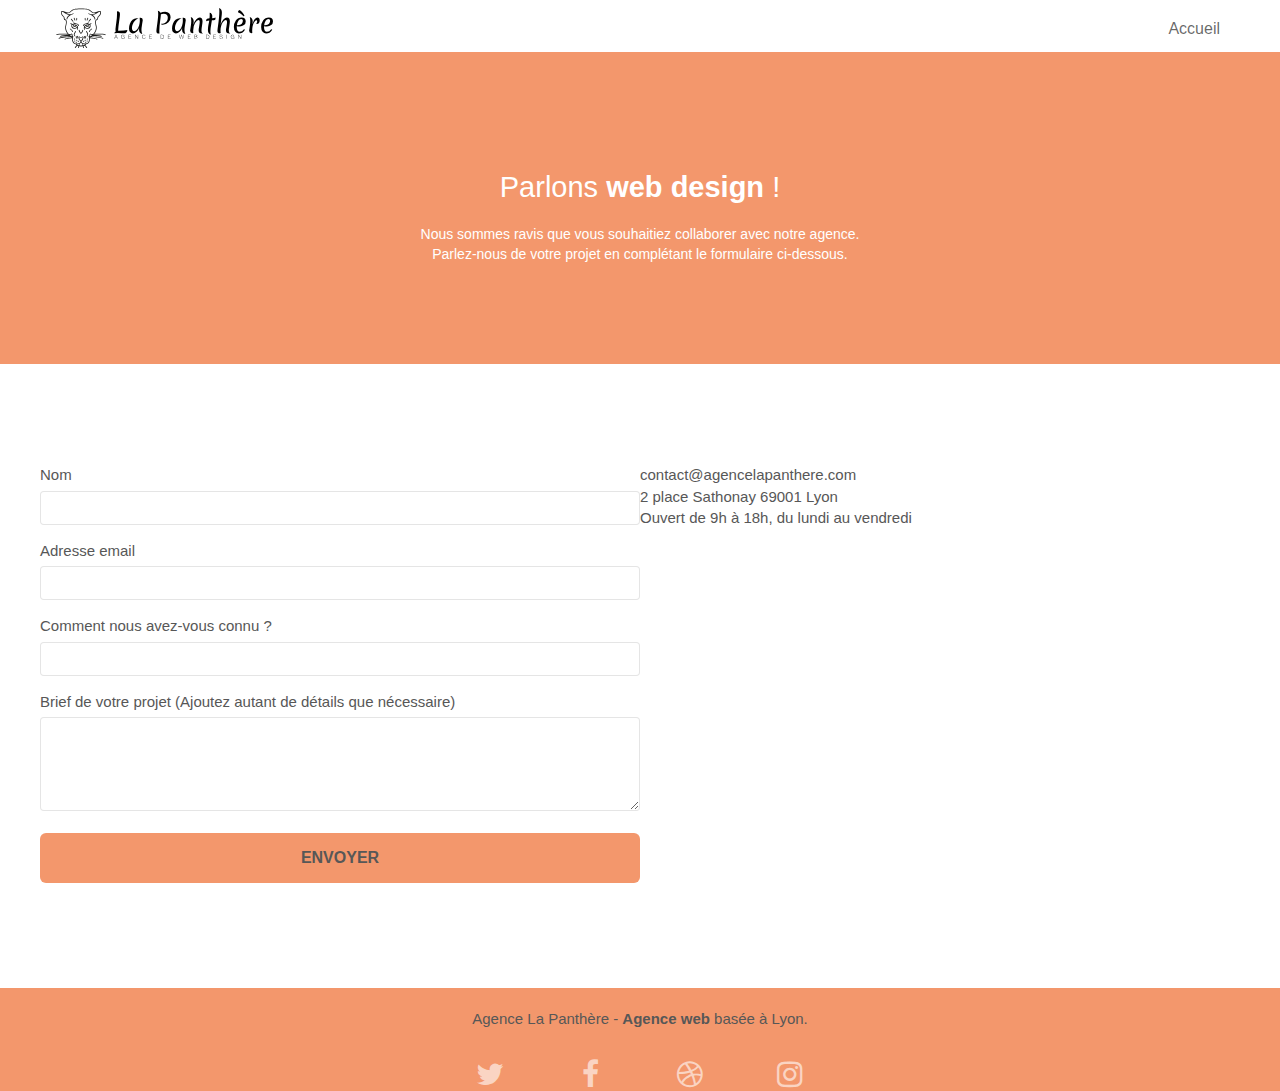
==== contact.html @ afd0eb0e "modif site" ====
<!doctype html>
<html lang="fr-fr">
<head>
    <meta charset="utf-8">
	<meta name="description" content="L' agence La Panthère est une agence de web design qui aide les entreprises à devenir attractives et visibles sur internet">
    <meta name="viewport" content="width=device-width, initial-scale=1.0, viewport-fit=cover">
    <link rel="shortcut icon" type="image/png" href="favicon.jpg">
    
	<link rel="stylesheet" type="text/css" href="./css/bootstrap.css">
	<link rel="stylesheet" type="text/css" href="./style.css">
	<link rel="stylesheet" type="text/css" href="./css/font-awesome.css">
	<link rel="stylesheet" type="text/css" href="./css/et-line.css">
    <title>contact.Agence de web design à Lyon. Page contact. Formulaires de contact.</title>

    
<!-- Analytics -->
 		 <script async src="https://www.googletagmanager.com/gtag/js?id=G-K8XPZYHT5N"></script>
							<script>
 							 window.dataLayer = window.dataLayer || [];
							function gtag(){dataLayer.push(arguments);}
  							gtag('js', new Date());

							  gtag('config', 'G-K8XPZYHT5N');
							</script>
<!-- Analytics END -->
    
</head>


<body>
<!-- Principal conteneur -->
<div class="page-container">
    
<!-- bloc-0 -->
<header>
<div class="bloc bgc-white l-bloc " id="bloc-0">
	<div class="container bloc-sm">
		<nav class="navbar row">
			<div class="navbar-header">
				<a class="navbar-brand" href="index.html"><img src="img/agence-la-panthere-monochrome.svg" alt="atlanta web design logo" height="40" /></a>
				<button id="nav-toggle" type="button" class="ui-navbar-toggle navbar-toggle" data-toggle="collapse" data-target=".navbar-1">
					<span class="sr-only">Toggle navigation</span>
					<span class="icon-bar"></span>
					<span class="icon-bar"></span>
					<span class="icon-bar"></span>
				</button>
			</div>
			<div class="collapse navbar-collapse navbar-1 special-dropdown-nav">
				<ul class="site-navigation nav navbar-nav">
					<li>
						<a href="index.html">Accueil</a>
					</li>
			     	
				</ul>
			</div>
		</nav>
	</div>
</div>
</header>
<!-- bloc-0 END -->
<main>
<!-- bloc-6 -->
<div class="bg-dots-bg bg-repeat bgc-atomic-tangerine d-bloc bloc-bg-texture texture-paper" id="bloc-6">
	<div class="container bloc-lg">
		<div class="row">
			<div class="col-sm-12">
				<h1 class="text-center hero-bloc-text tc-white">
					Parlons <strong> web design </strong>!
				</h1>
				<p class="text-center mg-lg tc-white tight-width-whitespace">
					Nous sommes ravis que vous souhaitiez collaborer avec notre agence.<br>
					Parlez-nous de votre projet en complétant le formulaire ci-dessous.
				</p>
			</div>
		</div>
	</div>
</div>
<!-- bloc-6 END -->

<!-- bloc-7 -->
<div class="bloc bgc-white l-bloc" id="bloc-7">
	<div class="container bloc-lg">
		<div class="row">
			<div class="col-sm-6">
				<form id="form_1" >
					<div class="form-group">
						<label>
						  Nom	
						</label>
						<input id="name" class="form-control" required />
					</div>
					<div class="form-group">
						<label>
						Adresse email	
						</label>
						<input id="email" class="form-control" type="email" required />
					</div>
					<div class="form-group">
						<label>
					   Comment nous avez-vous connu ?
						</label>
						<input class="form-control" type="email" required id="input_504" />
					</div>
					<div class="form-group">
						<label>
						Brief de votre projet (Ajoutez autant de détails que nécessaire)<br>	
						</label><textarea id="message" class="form-control" rows="4" cols="50" required></textarea>
					</div> 
					<button class="bloc-button btn btn-lg btn-block cta-hero btn-atomic-tangerine" type="submit">
					    Envoyer	
					</button>
				</form>
			</div>
			<div class="col-sm-6">
				<p>
					contact@agencelapanthere.com<br>2 place Sathonay 69001 Lyon<br>Ouvert de 9h à 18h, du lundi au vendredi<br>
				</p>
			</div>
		</div>
	</div>
</div>
<!-- bloc-7 END -->

<!-- ScrollToTop Button -->
<a class="bloc-button btn btn-d scrollToTop" onclick="scrollToTarget('1')"><span class="fa fa-chevron-up"></span></a>
<!-- ScrollToTop Button END-->
</main>

<!-- Footer - bloc-8 -->
<footer>
<div class="bloc bgc-atomic-tangerine d-bloc" id="bloc-8">
	<div class="container bloc-sm">
		<div class="row">
			<div class="col-sm-12">
				<p class="text-center white">
					Agence La Panthère - <strong>Agence web</strong> basée à Lyon.<br>
				</p>
				<div class="row row-no-gutters social">
					<div class="col-sm-3">
						<div class="text-center">
							<a class="social" href="index.html"><span class="fa fa-twitter icon-md"></span></a>
						</div>
					</div>
					<div class="col-sm-3">
						<div class="text-center">
							<a class="social" href="index.html"><span class="fa fa-facebook icon-md"></span></a>
						</div>
					</div>
					<div class="col-sm-3">
						<div class="text-center">
							<a class="social" href="index.html"><span class="fa fa-dribbble icon-md"></span></a>
						</div>
					</div>
					<div class="col-sm-3">
						<div class="text-center">
							<a class="social" href="index.html"><span class="fa fa-instagram icon-md"></span></a>
						</div>
					</div>
				</div>
			</div>
		</div>
	</div>
</div>
</footer>
<!-- Footer - bloc-8 END -->

</div>
<!-- Principal conteneur END -->
    
	<script src="./js/jquery-2.1.0.js"></script>
	<script src="./js/bootstrap.js"></script>
	<script src="./js/blocs.js"></script>
	<script src="./js/jqBootstrapValidation.js"></script>
	<script src="./js/formHandler.js"></script>

</body>
</html>
---- style.css ----
body {
    margin: 0;
    padding: 0;
    background: #FFF;
    overflow-x: hidden;
    -webkit-font-smoothing: antialiased;
    -moz-osx-font-smoothing: grayscale;
}

a,
button {
    transition: all .3s ease-in-out;
    outline: none!important;
    text-decoration: none;
}

a:hover {
    text-decoration: none;
    cursor: pointer;
 
}

li {
    list-style: none;
}

#page-loading-blocs-notifaction {
    position: fixed;
    top: 0;
    bottom: 0;
    width: 100%;
    z-index: 100000;
    background: #FFFFFF url("img/pageload-spinner.gif") no-repeat center center;
}

.bloc {
    /* width: 80%; */
    clear: both;
    background: 50% 50% no-repeat;
    padding: 0 50px;
    margin: auto;
    background-size: cover;
    position: relative;
}

.bloc .container {
    padding-left: 0;
    padding-right: 0;
    margin: auto;
    font-size: 15px;
}

.bloc-lg {
    padding: 100px 50px;
}
.bloc-md {
    padding: 50px;
}

/* .bloc-sm {
    padding: 20px 50px;
} */

.bg-center,
.bg-l-edge,
.bg-r-edge,
.bg-t-edge,
.bg-b-edge,
.bg-tl-edge,
.bg-bl-edge,
.bg-tr-edge,
.bg-br-edge,
.bg-repeat {
    -webkit-background-size: auto!important;
    -moz-background-size: auto!important;
    -o-background-size: auto!important;
    background-size: auto!important;
}

.bg-repeat {
    background: repeat;
}

.bg-t-edge {
    background: top no-repeat;
}

.bloc-bg-texture::before {
    content: "";
    background-size: 2px 2px;
    position: absolute;
    top: 0;
    bottom: 0;
    left: 0;
    right: 0;
}

.texture-paper::before {
    /* background: url("img/texture-paper.png"); */
    background-size: 280px 280px;
}

.b-parallax {
    background-attachment: fixed;
}

.d-bloc {
    color: rgba(255, 255, 255, .7);
}

.d-bloc button:hover {
    color: rgba(255, 255, 255, .9);
}

.d-bloc .icon-round,
.d-bloc .icon-square,
.d-bloc .icon-rounded,
.d-bloc .icon-semi-rounded-a,
.d-bloc .icon-semi-rounded-b {
    border-color: rgba(255, 255, 255, .9);
}

.d-bloc .divider-h span {
    border-color: rgba(255, 255, 255, .2);
}

.d-bloc .a-btn,
.d-bloc .navbar a,
.d-bloc .navbar-brand,
.d-bloc a .icon-sm,
.d-bloc a .icon-md,
.d-bloc a .icon-lg,
.d-bloc a .icon-xl,
.d-bloc h1 a,
.d-bloc h2 a,
.d-bloc h3 a,
.d-bloc h4 a,
.d-bloc h5 a,
.d-bloc h6 a,
.d-bloc p a {
    color: rgba(255, 255, 255, .6);
}

.d-bloc .a-btn:hover,
.d-bloc .navbar a:hover,
.d-bloc .navbar-brand:hover,
.d-bloc a:hover .icon-sm,
.d-bloc a:hover .icon-md,
.d-bloc a:hover .icon-lg,
.d-bloc a:hover .icon-xl,
.d-bloc h1 a:hover,
.d-bloc h2 a:hover,
.d-bloc h3 a:hover,
.d-bloc h4 a:hover,
.d-bloc h5 a:hover,
.d-bloc h6 a:hover,
.d-bloc p a:hover {
    color: rgba(255, 255, 255, 1);
}

.d-bloc .navbar-toggle .icon-bar {
    background: rgba(255, 255, 255, 1);
}

.d-bloc .btn-wire,
.d-bloc .btn-wire:hover {
    color: rgba(255, 255, 255, 1);
    border-color: rgba(255, 255, 255, 1);
}

.d-bloc .panel {
    color: rgba(0, 0, 0, .5);
}

.d-bloc .panel button:hover {
    color: rgba(0, 0, 0, .7);
}

.d-bloc .panel icon {
    border-color: rgba(0, 0, 0, .7);
}

.d-bloc .panel .divider-h span {
    border-color: rgba(0, 0, 0, .1);
}

.d-bloc .panel .a-btn {
    color: rgba(0, 0, 0, .6);
}

.d-bloc .panel .a-btn:hover {
    color: rgba(0, 0, 0, 1);
}

.d-bloc .panel .btn-wire,
.d-bloc .panel .btn-wire:hover {
    color: rgba(0, 0, 0, .7);
    border-color: rgba(0, 0, 0, .3);
}

.d-bloc .panel,
.l-bloc {
    color: rgba(0, 0, 0, .5);
}

.d-bloc .panel button:hover,
.l-bloc button:hover {
    color: rgba(0, 0, 0, .7);
}

.l-bloc .icon-round,
.l-bloc .icon-square,
.l-bloc .icon-rounded,
.l-bloc .icon-semi-rounded-a,
.l-bloc .icon-semi-rounded-b {
    border-color: rgba(0, 0, 0, .7);
}

.d-bloc .panel .divider-h span,
.l-bloc .divider-h span {
    border-color: rgba(0, 0, 0, .1);
}

.d-bloc .panel .a-btn,
.l-bloc .a-btn,
.l-bloc .navbar a,
.l-bloc .navbar-brand,
.l-bloc a .icon-sm,
.l-bloc a .icon-md,
.l-bloc a .icon-lg,
.l-bloc a .icon-xl,
.l-bloc h1 a,
.l-bloc h2 a,
.l-bloc h3 a,
.l-bloc h4 a,
.l-bloc h5 a,
.l-bloc h6 a,
.l-bloc p a {
    color: rgba(0, 0, 0, .6);
}

.d-bloc .panel .a-btn:hover,
.l-bloc .a-btn:hover,
.l-bloc .navbar a:hover,
.l-bloc .navbar-brand:hover,
.l-bloc a:hover .icon-sm,
.l-bloc a:hover .icon-md,
.l-bloc a:hover .icon-lg,
.l-bloc a:hover .icon-xl,
.l-bloc h1 a:hover,
.l-bloc h2 a:hover,
.l-bloc h3 a:hover,
.l-bloc h4 a:hover,
.l-bloc h5 a:hover,
.l-bloc h6 a:hover,
.l-bloc p a:hover {
    color: rgba(0, 0, 0, 1);
}

.l-bloc .navbar-toggle .icon-bar {
    color: rgba(0, 0, 0, .6);
}

.d-bloc .panel .btn-wire,
.d-bloc .panel .btn-wire:hover,
.l-bloc .btn-wire,
.l-bloc .btn-wire:hover {
    color: rgba(0, 0, 0, .7);
    border-color: rgba(0, 0, 0, .3);
}

.voffset {
    margin-top: 30px;
}

.voffset-lg {
    margin-top: 80px;
}

.row-block {
    display: flex;
    margin-top: 30px;
}
    .col-sm-5 p {
        color: white;
        font-size: 20px;
        margin-bottom: 30px;
    }

.row-no-gutters {
    margin-right: 0;
    margin-left: 0;
}

.row.row-no-gutters > [class^="col-"],
.row.row-no-gutters > [class*=" col-"] {
    padding-right: 0;
    padding-left: 0;
}

#bloc-1-hero h1 {
    font-size: 32px;
}

.navbar {
    margin-bottom: 0;
    z-index: 1;
}

.navbar-brand {
    height: auto;
    padding: 3px 15px;
    font-size: 25px;
    font-weight: normal;
    font-weight: 600;
    line-height: 44px;
}

.navbar-brand img {
    max-height: 200px;
    margin: 0 5px 0 0;
    display: inline;
}

.navbar-brand img {
    min-width: 100px;
}

.nav-center .navbar-brand img {
    margin: 0;
}

.navbar .nav {
    padding-top: 2px;
    margin-right: -16px;
    float: right;
    z-index: 1;
}

ul {
    margin-top: 0;
}

.nav > li {
    float: left;
    margin-top: 4px;
    font-size: 16px;
}

.navbar-nav .open .dropdown-menu > li > a {
    text-align: inherit;
}

.nav > li a:hover,
.nav > li a:focus {
    background: transparent;
}

.navbar-toggle {
    margin: 10px 10px 0 0;
    border: 0px;
}

.navbar-toggle:hover {
    background: transparent!important;
}

.navbar-toggle .icon-bar {
    background-color: rgba(0, 0, 0, .5);
    width: 26px;
}

.nav-invert .navbar .nav {
    float: left;
}

.nav-invert .navbar-header,
.nav-invert .navbar-brand {
    float: right;
    position: relative;
    z-index: 2;
}

@media (min-width: 768px) {
    .site-navigation {
        position: absolute;
        top: 50%;
        right: 20px;
        transform: translate(0, -50%);
        -webkit-transform: translateY(-50%);
    }
    .nav > li .dropdown-menu a,
    .nav > li .dropdown-menu a:hover {
        color: #484848;
    }
    .nav-invert .site-navigation {
        left: 0;
        right: 0;
    }
    .nav-center {
        text-align: center;
    }
    .nav-center .navbar-header {
        width: 100%;
    }
    .nav-center .navbar-header,
    .nav-center .navbar-brand,
    .nav-center .nav > li {
        float: none;
        display: inline-block;
    }
    .nav-center .site-navigation {
        position: relative;
        width: 100%;
        right: 0;
        margin-right: 0px;
        margin-top: 20px;
    }
    .nav-center.mini-nav .navbar-toggle {
        float: none;
        margin: 10px auto 0;
    }
}

.nav > li > .dropdown a {
    background: none!important;
    display: block;
    padding: 14px 15px;
}

nav .caret {
    margin: 0 5px;
}

.dropdown-menu .dropdown-menu {
    top: -8px;
    left: 100%;
}

.dropdown-menu .dropmenu-flow-right {
    top: 100%;
    left: 0;
    margin-left: -1px;
    border-top-left-radius: 0;
    border-top-right-radius: 0;
}

.dropdown-menu .dropdown span {
    border: 4px solid black;
    border-top-color: transparent;
    border-right-color: transparent;
    border-bottom-color: transparent;
    margin: 6px -5px 0 0!important;
    float: right;
}

.mg-md {
    margin-top: 10px;
    margin-bottom: 20px;
    font-weight: bold;
}

.mg-lg {
    margin-top: 10px;
    margin-bottom: 40px;
}

.btn {
    margin: 0 5px 5px 0;
}

.btn.pull-right {
    margin: 0 0 5px 5px;
}

.btn-d,
.btn-d:hover,
.btn-d:focus {
    color: #FFF;
    background: rgba(0, 0, 0, .3);
}

button {
    outline: none!important;
}

.btn-rd {
    border-radius: 40px;
}

.btn-clean {
    border: 1px solid rgba(0, 0, 0, .08);
    border-bottom-color: rgba(0, 0, 0, .1);
    text-shadow: 0 1px 0 rgba(0, 0, 1, .1);
    box-shadow: 0 1px 3px rgba(0, 0, 1, .25), inset 0 1px 0 0 rgba(255, 255, 255, .15);
}

.icon-md {
    font-size: 30px!important;
}

.icon-lg {
    font-size: 60px!important;
}

.sm-shadow {
    text-shadow: 0 1px 2px rgba(0, 0, 0, .3);
}

.panel-sq,
.panel-sq .panel-heading,
.panel-sq .panel-footer {
    border-radius: 0;
}

.panel-rd {
    border-radius: 30px;
}

.panel-rd .panel-heading {
    border-radius: 29px 29px 0 0;
}

.panel-rd .panel-footer {
    border-radius: 0 0 29px 29px;
}

.form-control {
    border-color: rgba(0, 0, 0, .1);
    box-shadow: none;
}

.scrollToTop {
    width: 40px;
    height: 40px;
    position: fixed;
    bottom: 20px;
    right: 20px;
    opacity: 0;
    z-index: 500;
    transition: all .3s ease-in-out;
}

.scrollToTop span {
    margin-top: 6px;
}

.showScrollTop {
    font-size: 14px;
    opacity: 1;
}

a[data-lightbox] {
    position: relative;
    display: block;
    text-align: center;
}

a[data-lightbox]:hover::before {
    content: "+";
    font-family: "HelveticaNeue-Light", "Helvetica Neue Light", "Helvetica Neue", Helvetica, Arial;
    font-size: 32px;
    width: 50px;
    height: 50px;
    margin-left: -25px;
    border-radius: 50%;
    background: rgba(0, 0, 0, .6);
    color: #FFF;
    font-weight: 100;
    z-index: 1;
    position: absolute;
    top: 50%;
    transform: translateY(-50%);
    -webkit-transform: translateY(-50%);
}

a[data-lightbox]:hover img {
    opacity: 0.6;
    -webkit-animation-fill-mode: none;
    animation-fill-mode: none;
}

#lightbox-modal {
    display: flex;
    align-items: center;
}

#lightbox-modal .modal-dialog {
    width: 90%;
    max-width: 900px;
    margin: 0 auto 0;
}

#lightbox-modal .modal-dialog img {
    max-height: 90vh;
    margin: 0 auto;
}

.lightbox-caption {
    padding: 20px;
    color: #FFF;
    background: rgba(0, 0, 0, .5);
    position: absolute;
    left: 15px;
    right: 15px;
    bottom: 5px;
}

.close-lightbox {
    color: #FFF;
    font-size: 30px;
    position: absolute;
    top: 20px;
    right: 20px;
    z-index: 20;
    background: rgba(0, 0, 0, .5);
    border: none;
    line-height: 30px;
    padding: 0 9px 5px;
    opacity: 0.3;
}

.close-lightbox:hover,
.next-lightbox:hover,
.prev-lightbox:hover {
    opacity: 1.0;
    color: #FFF;
}

.next-lightbox,
.prev-lightbox {
    font-size: 20px;
    color: rgba(255, 255, 255, .9);
    background: rgba(0, 0, 0, .5);
    transition: all .2s ease-in-out;
    position: absolute;
    top: 45%;
    z-index: 1;
    opacity: 0.4;
}

.next-lightbox {
    padding: 6px 8px 1px 13px;
    right: 25px;
}

.prev-lightbox {
    padding: 6px 13px 1px 10px;
    left: 25px;
}

.snapshot-lb .modal-body {
    padding-bottom: 45px;
}

.snapshot-lb .lightbox-caption {
    padding: 0;
    color: rgba(0, 0, 0, .5);
    background: none;
}

h1,
h2,
h3,
h4,
h5,
h6,
p,
label,
.btn,
a {
    font-family: "helvetica";
    font-weight: 400;
    color: #575757;
}

.keywords {
    color:#e11010;
    font-size:1px;
}

.hero-bloc-text {
    font-size: 29px;
}

.hero-bloc-text-sub {
    font-size: 36px;
}

.statement-bloc-text {
    line-height: 26px;
    font-style: italic;
    font-size: 20px;
    text-align: center;
    font-weight: lighter;
    max-width: 520px;
    margin: auto auto auto auto;
}



.tight-width-whitespace {
    max-width: 600px;
    margin: auto auto auto auto;
}

.h1 {
    font-size: 20px;
    font-family: "Open Sans";
}

.cta-hero {
    margin-top: 22px;
    text-transform: uppercase;
    padding: 12px 28px 12px 28px;
    height: 50px;
    font-size: 16px;
    font-weight: 700;
    color: #575757;
}

.social {
    max-width: 400px;
    margin: auto auto auto auto;
}

h2 {
    font-size: 22px;
    /* line-height: 1.4em; */
    width: 82%;
    margin: auto;
}
.text-center {
    text-align: center;
    margin-top: 20px;
    
}
.text-center h2{
    width: 85%;
}

.text-center h2 p{
    font-size: 20px;
    font-weight: lighter;
    opacity: 0.6;
}

h3 {
    font-size: 15px;
    text-transform: uppercase;
    font-weight: 700;
    color: #333333!important;
}

.med-width-whitespace {
    max-width: 800px;
    margin: auto auto auto auto;
    box-shadow: 0px 0px 0px #000000;
}

h1 {
    color: #333333;
}

h4 {
    color: #333333!important;
}

.icons {
    margin-bottom: 14px;
    margin-top: 24px;
}



.portfolio-thumb {
    margin-bottom: 24px;
}

.portfolio-row {
    margin-bottom: 44px;
    margin-top: 50px;
}

.avatar {
    box-shadow: 0px 4px 9px rgba(0, 0, 0, 0.3);
}

.black-background {
    background-color: rgba(165, 147, 99, 0.7);
    padding: 40px 40px 40px 40px;
}

.bold-link {
    font-weight: 900;
    text-decoration: underline!important;
}

.bgc-white {
    background-color: #FFFFFF;
}

.bgc-dark-slate-blue {
    background-color: #364577;
}

.bgc-atomic-tangerine {
    background-color: #F3976C;
}

.tc-white {
    /* color: #F3976C!important; */
    color: white;
}



.btn-atomic-tangerine {
    background: #F3976C;
    /* color: #FFFFFF!important; */
}

.btn-atomic-tangerine:hover {
    background: #c27956!important;
    color: #FFFFFF!important;
}

.ltc-white {
    color: #FFFFFF!important;
}

.ltc-white:hover {
    color: #cccccc!important;
}

.ltc-atomic-tangerine {
    color: #F3976C!important;
}

.ltc-atomic-tangerine:hover {
    color: #c27956!important;
}

.icon-dark-slate-blue {
    color: #364577!important;
    border-color: #364577!important;
}

.bg-dots-bg {
    background-image: url("img/dots-bg.jpg");
}

.bg-lines-h2-bg {
    background-image: url("img/lines-h2-bg.jpg");
}

.bg-banniere {
    background-image: url("img/agence-la-panthere.jpg");
}

.bg-presentation {
    background-image: url("img/image-de-presentation.jpg");
}

@media (max-width: 1024px) {
    .bloc {
        padding-left: 20px;
        padding-right: 20px;
    }
    .bloc.full-width-bloc,
    .bloc-tile-2.full-width-bloc .container,
    .bloc-tile-3.full-width-bloc .container,
    .bloc-tile-4.full-width-bloc .container {
        padding-left: 0;
        padding-right: 0;
    }
}

@media (min-width: 768px) and (max-width: 992px) {
    .navbar .nav {
        max-width: 80%;
    }
    .nav-center.navbar .nav {
        max-width: 100%;
    }
}

@media only screen and (min-width: 768px) and (max-width: 1024px) and (orientation: landscape) {
    .b-parallax {
        background-attachment: scroll;
    }
}

@media only screen and (min-width: 1024px) and (max-width: 1366px) and (-webkit-min-device-pixel-ratio: 1.5) {
    .b-parallax {
        background-attachment: scroll;
    }
  }

@media (max-width: 991px) {
    .container {
        width: 100%;
    }
    .b-parallax {
        background-attachment: scroll;
    }
    .page-container,
    #hero-bloc {
        overflow-x: hidden;
        position: relative;
        margin-left: 5%;
        margin-right: 5%;
    }

    .bloc-group,
    .bloc-group .bloc {
        display: block;
        width: 100%;
    }
    .bloc-fill-screen .fill-bloc-top-edge,
    .bloc-fill-screen .fill-bloc-bottom-edge {
        padding: 0 20px;
        /* padding-left: constant(safe-area-inset-left);
        padding-right: constant(safe-area-inset-right); */
    }
}

@media (max-width: 767px) {
    .page-container {
        overflow-x: hidden;
        position: relative;
    }
    h1,
    h2,
    h3,
    h4,
    h5,
    h6,
    p,
    #disqus_thread {
        padding-left: 10px!important;
        padding-right: 10px!important;
    }
    .b-parallax {
        background-attachment: scroll;
    }
    .navbar .nav {
        padding-top: 0;
        border-top: 1px solid rgba(0, 0, 0, .2);
        float: none!important;
    }
    .navbar.row {
        margin-left: 0;
        margin-right: 0;
    }
    .site-navigation {
        position: inherit;
        transform: none;
        -webkit-transform: none;
        -ms-transform: none;
    }
    .nav > li {
        margin-top: 0;
        border-bottom: 1px solid rgba(0, 0, 0, .1);
        background: rgba(0, 0, 0, .05);
        text-align: left;
        padding-left: 15px;
        width: 100%;
    }
    .nav > li:hover {
        background: rgba(0, 0, 0, .08);
    }
    .dropdown .dropdown a .caret {
        float: none;
        margin: 5px 0 0 10px!important;
        border: 4px solid black;
        border-bottom-color: transparent;
        border-right-color: transparent;
        border-left-color: transparent;
    }
    #hero-bloc .navbar .nav {
        background: rgba(0, 0, 0, .8);
    }
    #hero-bloc .navbar .nav a {
        color: rgba(255, 255, 255, .6);
    }
    .hero {
        padding: 50px 0;
    }
    .hero-nav {
        left: -1px;
        right: -1px;
    }
    .navbar-collapse {
        padding: 0;
        overflow-x: hidden;
        -webkit-box-shadow: none;
        box-shadow: none;
    }
    .navbar-brand img {
        max-height: 40px;
        width: auto;
    }
    .nav-invert .navbar-header {
        float: none;
        width: 100%;
    }
    .nav-invert .navbar-toggle {
        float: left;
        margin-left: 10px;
    }
    .bloc {
        padding-left: 0;
        padding-right: 0;
    }
    .bloc-xxl,
    .bloc-xl,
    .bloc-lg {
        padding: 40px 0;
    }
    .bloc-sm,
    .bloc-md {
        padding-left: 0;
        padding-right: 0;
    }
    .bloc-tile-2 .container,
    .bloc-tile-3 .container,
    .bloc-tile-4 .container,
    .bloc-fill-screen .fill-bloc-top-edge,
    .bloc-fill-screen .fill-bloc-bottom-edge {
        padding-left: 0;
        padding-right: 0;
    }
    .a-block {
        padding: 0 10px;
    }
    .btn-dwn {
        display: none;
    }
    .voffset {
        margin-top: 5px;
    }
    .voffset-md {
        margin-top: 20px;
    }
    .voffset-lg {
        margin-top: 30px;
    }
    form {
        padding: 5px;
    }
    .close-lightbox {
        display: inline-block;
    }
    .blocsapp-device-iphone5 {
        background-size: 216px 425px;
        padding-top: 60px;
        width: 216px;
        height: 425px;
    }
    .blocsapp-device-iphone5 a {
        width: 180px;
        height: 320px;
    }
        .bloc-mob-center-text {
        text-align: center;
    }
        .col-sm-6 a img {
        width: 100%;
    }
    .row {
        margin-left: 2%;
        margin-right: 2%;

    }
    .row-no-gutters {
        width: 100%;
        margin-left: 50px;
        margin-bottom: 30px;
        display: flex;
        justify-content: space-between;
    }

    .col-sm-5 p {
        color: white;
        font-size: 20px;
        margin: auto;
    }
    .row-block {
        display: block;
        width: 100%;
        margin-left: 50px;
    }

}

@media (max-width: 400px) {
    .bloc {
        padding-left: 0;
        padding-right: 0;
        width: 100%;

    }
    .col-sm-6 a img {
        width: 100%;
    }
    .row {
        margin-left: 2%;
        margin-right: 2%;


    }
    

    .col-sm-5 p {
        color: white;
        font-size: 20px;
        margin: auto;
    }
    .row-block {
        display: block;
        width: 100%;
        margin-left: 50px;
    }
}
---- css/et-line.css ----
@font-face {
    font-family: et-line;
    src: url(../fonts/et-line.eot);
    src: url(../fonts/et-line.eot?#iefix) format('embedded-opentype'), url(../fonts/et-line.woff) format('woff'), url(../fonts/et-line.ttf) format('truetype'), url(../fonts/et-line.svg#et-line) format('svg');
    font-weight: 400;
    font-style: normal
}

.et-icon-adjustments,
.et-icon-alarmclock,
.et-icon-anchor,
.et-icon-aperture,
.et-icon-attachment,
.et-icon-bargraph,
.et-icon-basket,
.et-icon-beaker,
.et-icon-bike,
.et-icon-book-open,
.et-icon-briefcase,
.et-icon-browser,
.et-icon-calendar,
.et-icon-camera,
.et-icon-caution,
.et-icon-chat,
.et-icon-circle-compass,
.et-icon-clipboard,
.et-icon-clock,
.et-icon-cloud,
.et-icon-compass,
.et-icon-desktop,
.et-icon-dial,
.et-icon-document,
.et-icon-documents,
.et-icon-download,
.et-icon-dribbble,
.et-icon-edit,
.et-icon-envelope,
.et-icon-expand,
.et-icon-facebook,
.et-icon-flag,
.et-icon-focus,
.et-icon-gears,
.et-icon-genius,
.et-icon-gift,
.et-icon-global,
.et-icon-globe,
.et-icon-googleplus,
.et-icon-grid,
.et-icon-happy,
.et-icon-hazardous,
.et-icon-heart,
.et-icon-hotairballoon,
.et-icon-hourglass,
.et-icon-key,
.et-icon-laptop,
.et-icon-layers,
.et-icon-lifesaver,
.et-icon-lightbulb,
.et-icon-linegraph,
.et-icon-linkedin,
.et-icon-lock,
.et-icon-magnifying-glass,
.et-icon-map,
.et-icon-map-pin,
.et-icon-megaphone,
.et-icon-mic,
.et-icon-mobile,
.et-icon-newspaper,
.et-icon-notebook,
.et-icon-paintbrush,
.et-icon-paperclip,
.et-icon-pencil,
.et-icon-phone,
.et-icon-picture,
.et-icon-pictures,
.et-icon-piechart,
.et-icon-presentation,
.et-icon-pricetags,
.et-icon-printer,
.et-icon-profile-female,
.et-icon-profile-male,
.et-icon-puzzle,
.et-icon-quote,
.et-icon-recycle,
.et-icon-refresh,
.et-icon-ribbon,
.et-icon-rss,
.et-icon-sad,
.et-icon-scissors,
.et-icon-scope,
.et-icon-search,
.et-icon-shield,
.et-icon-speedometer,
.et-icon-strategy,
.et-icon-streetsign,
.et-icon-tablet,
.et-icon-target,
.et-icon-telescope,
.et-icon-toolbox,
.et-icon-tools,
.et-icon-tools-2,
.et-icon-trophy,
.et-icon-tumblr,
.et-icon-twitter,
.et-icon-upload,
.et-icon-video,
.et-icon-wallet,
.et-icon-wine {
    font-family: et-line;
    speak: none;
    font-style: normal;
    font-weight: 400;
    font-variant: normal;
    text-transform: none;
    line-height: 1;
    -webkit-font-smoothing: antialiased;
    -moz-osx-font-smoothing: grayscale;
    display: inline-block
}

.et-icon-mobile:before {
    content: "\e000"
}

.et-icon-laptop:before {
    content: "\e001"
}

.et-icon-desktop:before {
    content: "\e002"
}

.et-icon-tablet:before {
    content: "\e003"
}

.et-icon-phone:before {
    content: "\e004"
}

.et-icon-document:before {
    content: "\e005"
}

.et-icon-documents:before {
    content: "\e006"
}

.et-icon-search:before {
    content: "\e007"
}

.et-icon-clipboard:before {
    content: "\e008"
}

.et-icon-newspaper:before {
    content: "\e009"
}

.et-icon-notebook:before {
    content: "\e00a"
}

.et-icon-book-open:before {
    content: "\e00b"
}

.et-icon-browser:before {
    content: "\e00c"
}

.et-icon-calendar:before {
    content: "\e00d"
}

.et-icon-presentation:before {
    content: "\e00e"
}

.et-icon-picture:before {
    content: "\e00f"
}

.et-icon-pictures:before {
    content: "\e010"
}

.et-icon-video:before {
    content: "\e011"
}

.et-icon-camera:before {
    content: "\e012"
}

.et-icon-printer:before {
    content: "\e013"
}

.et-icon-toolbox:before {
    content: "\e014"
}

.et-icon-briefcase:before {
    content: "\e015"
}

.et-icon-wallet:before {
    content: "\e016"
}

.et-icon-gift:before {
    content: "\e017"
}

.et-icon-bargraph:before {
    content: "\e018"
}

.et-icon-grid:before {
    content: "\e019"
}

.et-icon-expand:before {
    content: "\e01a"
}

.et-icon-focus:before {
    content: "\e01b"
}

.et-icon-edit:before {
    content: "\e01c"
}

.et-icon-adjustments:before {
    content: "\e01d"
}

.et-icon-ribbon:before {
    content: "\e01e"
}

.et-icon-hourglass:before {
    content: "\e01f"
}

.et-icon-lock:before {
    content: "\e020"
}

.et-icon-megaphone:before {
    content: "\e021"
}

.et-icon-shield:before {
    content: "\e022"
}

.et-icon-trophy:before {
    content: "\e023"
}

.et-icon-flag:before {
    content: "\e024"
}

.et-icon-map:before {
    content: "\e025"
}

.et-icon-puzzle:before {
    content: "\e026"
}

.et-icon-basket:before {
    content: "\e027"
}

.et-icon-envelope:before {
    content: "\e028"
}

.et-icon-streetsign:before {
    content: "\e029"
}

.et-icon-telescope:before {
    content: "\e02a"
}

.et-icon-gears:before {
    content: "\e02b"
}

.et-icon-key:before {
    content: "\e02c"
}

.et-icon-paperclip:before {
    content: "\e02d"
}

.et-icon-attachment:before {
    content: "\e02e"
}

.et-icon-pricetags:before {
    content: "\e02f"
}

.et-icon-lightbulb:before {
    content: "\e030"
}

.et-icon-layers:before {
    content: "\e031"
}

.et-icon-pencil:before {
    content: "\e032"
}

.et-icon-tools:before {
    content: "\e033"
}

.et-icon-tools-2:before {
    content: "\e034"
}

.et-icon-scissors:before {
    content: "\e035"
}

.et-icon-paintbrush:before {
    content: "\e036"
}

.et-icon-magnifying-glass:before {
    content: "\e037"
}

.et-icon-circle-compass:before {
    content: "\e038"
}

.et-icon-linegraph:before {
    content: "\e039"
}

.et-icon-mic:before {
    content: "\e03a"
}

.et-icon-strategy:before {
    content: "\e03b"
}

.et-icon-beaker:before {
    content: "\e03c"
}

.et-icon-caution:before {
    content: "\e03d"
}

.et-icon-recycle:before {
    content: "\e03e"
}

.et-icon-anchor:before {
    content: "\e03f"
}

.et-icon-profile-male:before {
    content: "\e040"
}

.et-icon-profile-female:before {
    content: "\e041"
}

.et-icon-bike:before {
    content: "\e042"
}

.et-icon-wine:before {
    content: "\e043"
}

.et-icon-hotairballoon:before {
    content: "\e044"
}

.et-icon-globe:before {
    content: "\e045"
}

.et-icon-genius:before {
    content: "\e046"
}

.et-icon-map-pin:before {
    content: "\e047"
}

.et-icon-dial:before {
    content: "\e048"
}

.et-icon-chat:before {
    content: "\e049"
}

.et-icon-heart:before {
    content: "\e04a"
}

.et-icon-cloud:before {
    content: "\e04b"
}

.et-icon-upload:before {
    content: "\e04c"
}

.et-icon-download:before {
    content: "\e04d"
}

.et-icon-target:before {
    content: "\e04e"
}

.et-icon-hazardous:before {
    content: "\e04f"
}

.et-icon-piechart:before {
    content: "\e050"
}

.et-icon-speedometer:before {
    content: "\e051"
}

.et-icon-global:before {
    content: "\e052"
}

.et-icon-compass:before {
    content: "\e053"
}

.et-icon-lifesaver:before {
    content: "\e054"
}

.et-icon-clock:before {
    content: "\e055"
}

.et-icon-aperture:before {
    content: "\e056"
}

.et-icon-quote:before {
    content: "\e057"
}

.et-icon-scope:before {
    content: "\e058"
}

.et-icon-alarmclock:before {
    content: "\e059"
}

.et-icon-refresh:before {
    content: "\e05a"
}

.et-icon-happy:before {
    content: "\e05b"
}

.et-icon-sad:before {
    content: "\e05c"
}

.et-icon-facebook:before {
    content: "\e05d"
}

.et-icon-twitter:before {
    content: "\e05e"
}

.et-icon-googleplus:before {
    content: "\e05f"
}

.et-icon-rss:before {
    content: "\e060"
}

.et-icon-tumblr:before {
    content: "\e061"
}

.et-icon-linkedin:before {
    content: "\e062"
}

.et-icon-dribbble:before {
    content: "\e063"
}
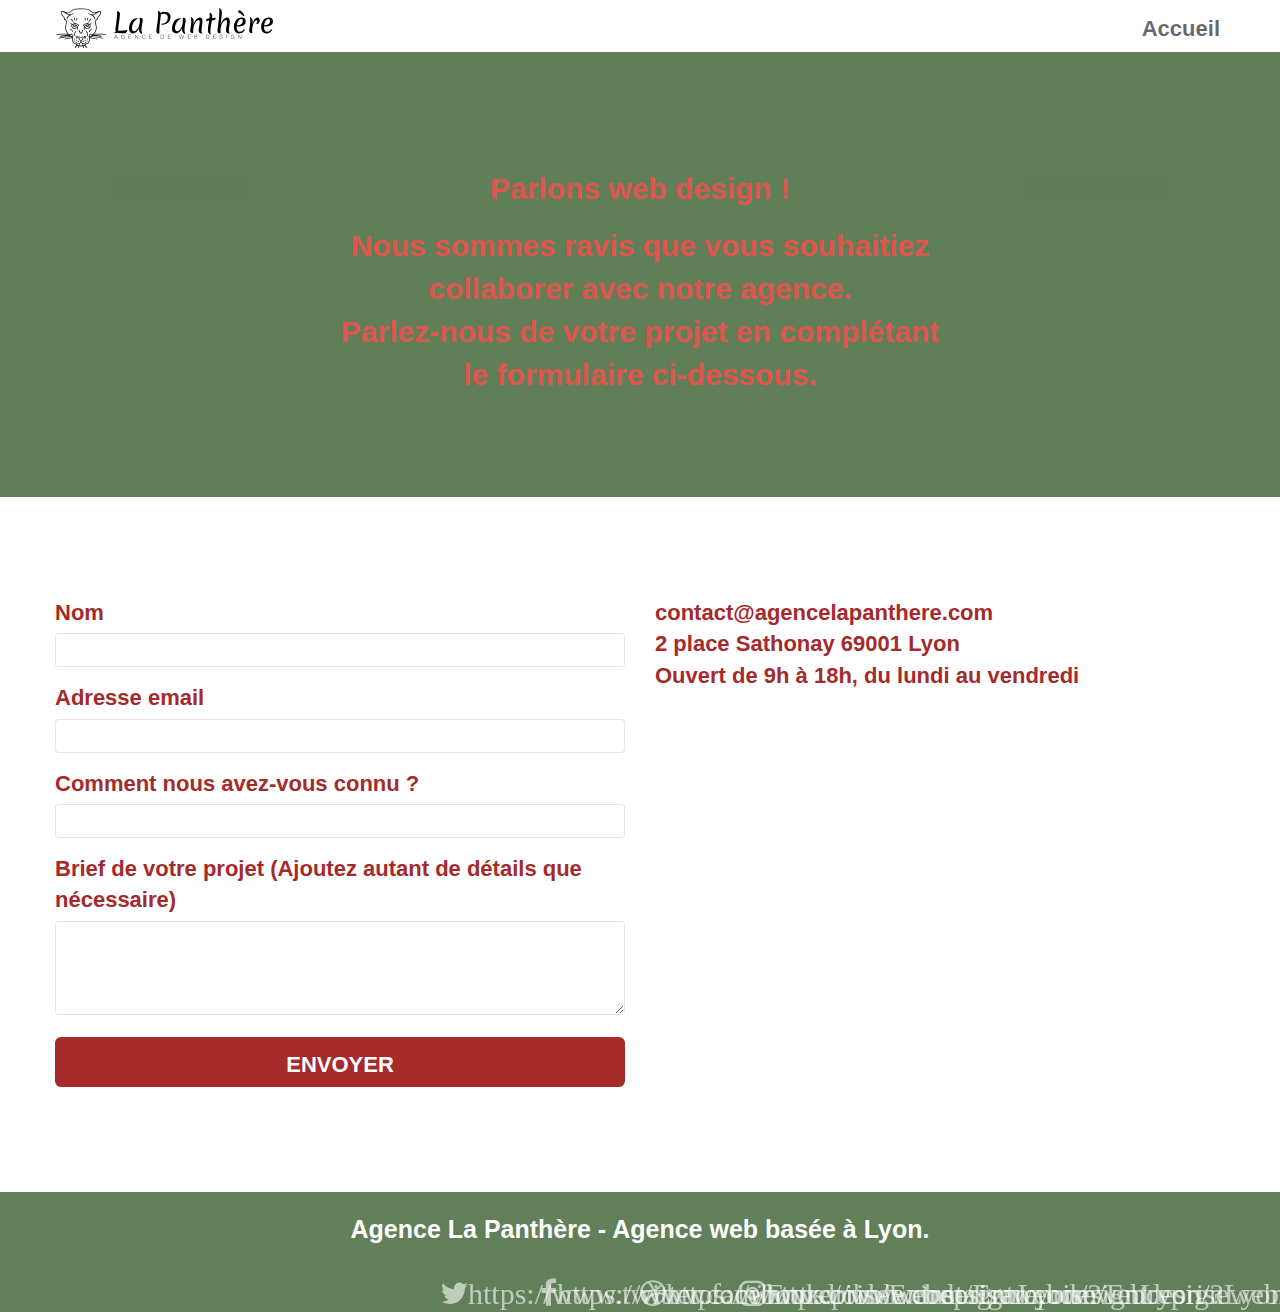
==== commit aa3d8f55: "minifier css javascript" ====
--- a/contact.html
+++ b/contact.html
@@ -84,25 +84,25 @@
 			<div class="col-sm-6">
 				<form id="form_1" >
 					<div class="form-group">
-						<label>
+						<label for="name">
 						  Nom	
-						</label>
-						<input id="name" class="form-control" required />
+						</label >
+						<input id="name" class="form-control" type="name"required />
 					</div>
 					<div class="form-group">
-						<label>
+						<label for="email">
 						Adresse email	
 						</label>
 						<input id="email" class="form-control" type="email" required />
 					</div>
 					<div class="form-group">
-						<label>
+						<label for="input_504">
 					   Comment nous avez-vous connu ?
 						</label>
-						<input class="form-control" type="email" required id="input_504" />
+						<input class="form-control" type="text" required id="input_504" />
 					</div>
 					<div class="form-group">
-						<label>
+						<label form="message">
 						Brief de votre projet (Ajoutez autant de détails que nécessaire)<br>	
 						</label><textarea id="message" class="form-control" rows="4" cols="50" required></textarea>
 					</div> 
@@ -138,22 +138,22 @@
 				<div class="row row-no-gutters social">
 					<div class="col-sm-3">
 						<div class="text-center">
-							<a class="social" href="index.html"><span class="fa fa-twitter icon-md"></span></a>
+							<a class="social" href="index.html"><span class="fa fa-twitter icon-md">https://www.twitter.com/EntreprisewebdesignLyon/?</span></a>
 						</div>
 					</div>
 					<div class="col-sm-3">
 						<div class="text-center">
-							<a class="social" href="index.html"><span class="fa fa-facebook icon-md"></span></a>
+							<a class="social" href="index.html"><span class="fa fa-facebook icon-md">https://www.facebook.com/EntreprisewebdesignLyon/?</span></a>
 						</div>
 					</div>
 					<div class="col-sm-3">
 						<div class="text-center">
-							<a class="social" href="index.html"><span class="fa fa-dribbble icon-md"></span></a>
+							<a class="social" href="index.html"><span class="fa fa-dribbble icon-md">https://www.dribble.com/EntreprisewebdesignLyon/?</span></a>
 						</div>
 					</div>
 					<div class="col-sm-3">
 						<div class="text-center">
-							<a class="social" href="index.html"><span class="fa fa-instagram icon-md"></span></a>
+							<a class="social" href="index.html"><span class="fa fa-instagram icon-md">https://www.instagram.com/EntreprisewebdesignLyon/</span></a>
 						</div>
 					</div>
 				</div>
--- a/style.css
+++ b/style.css
@@ -1,1125 +1 @@
-body {
-    margin: 0;
-    padding: 0;
-    background: #FFF;
-    overflow-x: hidden;
-    -webkit-font-smoothing: antialiased;
-    -moz-osx-font-smoothing: grayscale;
-}
-
-a,
-button {
-    transition: all .3s ease-in-out;
-    outline: none!important;
-    text-decoration: none;
-}
-
-a:hover {
-    text-decoration: none;
-    cursor: pointer;
- 
-}
-
-li {
-    list-style: none;
-}
-
-#page-loading-blocs-notifaction {
-    position: fixed;
-    top: 0;
-    bottom: 0;
-    width: 100%;
-    z-index: 100000;
-    background: #FFFFFF url("img/pageload-spinner.gif") no-repeat center center;
-}
-
-.bloc {
-    /* width: 80%; */
-    clear: both;
-    background: 50% 50% no-repeat;
-    padding: 0 50px;
-    margin: auto;
-    background-size: cover;
-    position: relative;
-}
-
-.bloc .container {
-    padding-left: 0;
-    padding-right: 0;
-    margin: auto;
-    font-size: 15px;
-}
-
-.bloc-lg {
-    padding: 100px 50px;
-}
-.bloc-md {
-    padding: 50px;
-}
-
-/* .bloc-sm {
-    padding: 20px 50px;
-} */
-
-.bg-center,
-.bg-l-edge,
-.bg-r-edge,
-.bg-t-edge,
-.bg-b-edge,
-.bg-tl-edge,
-.bg-bl-edge,
-.bg-tr-edge,
-.bg-br-edge,
-.bg-repeat {
-    -webkit-background-size: auto!important;
-    -moz-background-size: auto!important;
-    -o-background-size: auto!important;
-    background-size: auto!important;
-}
-
-.bg-repeat {
-    background: repeat;
-}
-
-.bg-t-edge {
-    background: top no-repeat;
-}
-
-.bloc-bg-texture::before {
-    content: "";
-    background-size: 2px 2px;
-    position: absolute;
-    top: 0;
-    bottom: 0;
-    left: 0;
-    right: 0;
-}
-
-.texture-paper::before {
-    /* background: url("img/texture-paper.png"); */
-    background-size: 280px 280px;
-}
-
-.b-parallax {
-    background-attachment: fixed;
-}
-
-.d-bloc {
-    color: rgba(255, 255, 255, .7);
-}
-
-.d-bloc button:hover {
-    color: rgba(255, 255, 255, .9);
-}
-
-.d-bloc .icon-round,
-.d-bloc .icon-square,
-.d-bloc .icon-rounded,
-.d-bloc .icon-semi-rounded-a,
-.d-bloc .icon-semi-rounded-b {
-    border-color: rgba(255, 255, 255, .9);
-}
-
-.d-bloc .divider-h span {
-    border-color: rgba(255, 255, 255, .2);
-}
-
-.d-bloc .a-btn,
-.d-bloc .navbar a,
-.d-bloc .navbar-brand,
-.d-bloc a .icon-sm,
-.d-bloc a .icon-md,
-.d-bloc a .icon-lg,
-.d-bloc a .icon-xl,
-.d-bloc h1 a,
-.d-bloc h2 a,
-.d-bloc h3 a,
-.d-bloc h4 a,
-.d-bloc h5 a,
-.d-bloc h6 a,
-.d-bloc p a {
-    color: rgba(255, 255, 255, .6);
-}
-
-.d-bloc .a-btn:hover,
-.d-bloc .navbar a:hover,
-.d-bloc .navbar-brand:hover,
-.d-bloc a:hover .icon-sm,
-.d-bloc a:hover .icon-md,
-.d-bloc a:hover .icon-lg,
-.d-bloc a:hover .icon-xl,
-.d-bloc h1 a:hover,
-.d-bloc h2 a:hover,
-.d-bloc h3 a:hover,
-.d-bloc h4 a:hover,
-.d-bloc h5 a:hover,
-.d-bloc h6 a:hover,
-.d-bloc p a:hover {
-    color: rgba(255, 255, 255, 1);
-}
-
-.d-bloc .navbar-toggle .icon-bar {
-    background: rgba(255, 255, 255, 1);
-}
-
-.d-bloc .btn-wire,
-.d-bloc .btn-wire:hover {
-    color: rgba(255, 255, 255, 1);
-    border-color: rgba(255, 255, 255, 1);
-}
-
-.d-bloc .panel {
-    color: rgba(0, 0, 0, .5);
-}
-
-.d-bloc .panel button:hover {
-    color: rgba(0, 0, 0, .7);
-}
-
-.d-bloc .panel icon {
-    border-color: rgba(0, 0, 0, .7);
-}
-
-.d-bloc .panel .divider-h span {
-    border-color: rgba(0, 0, 0, .1);
-}
-
-.d-bloc .panel .a-btn {
-    color: rgba(0, 0, 0, .6);
-}
-
-.d-bloc .panel .a-btn:hover {
-    color: rgba(0, 0, 0, 1);
-}
-
-.d-bloc .panel .btn-wire,
-.d-bloc .panel .btn-wire:hover {
-    color: rgba(0, 0, 0, .7);
-    border-color: rgba(0, 0, 0, .3);
-}
-
-.d-bloc .panel,
-.l-bloc {
-    color: rgba(0, 0, 0, .5);
-}
-
-.d-bloc .panel button:hover,
-.l-bloc button:hover {
-    color: rgba(0, 0, 0, .7);
-}
-
-.l-bloc .icon-round,
-.l-bloc .icon-square,
-.l-bloc .icon-rounded,
-.l-bloc .icon-semi-rounded-a,
-.l-bloc .icon-semi-rounded-b {
-    border-color: rgba(0, 0, 0, .7);
-}
-
-.d-bloc .panel .divider-h span,
-.l-bloc .divider-h span {
-    border-color: rgba(0, 0, 0, .1);
-}
-
-.d-bloc .panel .a-btn,
-.l-bloc .a-btn,
-.l-bloc .navbar a,
-.l-bloc .navbar-brand,
-.l-bloc a .icon-sm,
-.l-bloc a .icon-md,
-.l-bloc a .icon-lg,
-.l-bloc a .icon-xl,
-.l-bloc h1 a,
-.l-bloc h2 a,
-.l-bloc h3 a,
-.l-bloc h4 a,
-.l-bloc h5 a,
-.l-bloc h6 a,
-.l-bloc p a {
-    color: rgba(0, 0, 0, .6);
-}
-
-.d-bloc .panel .a-btn:hover,
-.l-bloc .a-btn:hover,
-.l-bloc .navbar a:hover,
-.l-bloc .navbar-brand:hover,
-.l-bloc a:hover .icon-sm,
-.l-bloc a:hover .icon-md,
-.l-bloc a:hover .icon-lg,
-.l-bloc a:hover .icon-xl,
-.l-bloc h1 a:hover,
-.l-bloc h2 a:hover,
-.l-bloc h3 a:hover,
-.l-bloc h4 a:hover,
-.l-bloc h5 a:hover,
-.l-bloc h6 a:hover,
-.l-bloc p a:hover {
-    color: rgba(0, 0, 0, 1);
-}
-
-.l-bloc .navbar-toggle .icon-bar {
-    color: rgba(0, 0, 0, .6);
-}
-
-.d-bloc .panel .btn-wire,
-.d-bloc .panel .btn-wire:hover,
-.l-bloc .btn-wire,
-.l-bloc .btn-wire:hover {
-    color: rgba(0, 0, 0, .7);
-    border-color: rgba(0, 0, 0, .3);
-}
-
-.voffset {
-    margin-top: 30px;
-}
-
-.voffset-lg {
-    margin-top: 80px;
-}
-
-.row-block {
-    display: flex;
-    margin-top: 30px;
-}
-    .col-sm-5 p {
-        color: white;
-        font-size: 20px;
-        margin-bottom: 30px;
-    }
-
-.row-no-gutters {
-    margin-right: 0;
-    margin-left: 0;
-}
-
-.row.row-no-gutters > [class^="col-"],
-.row.row-no-gutters > [class*=" col-"] {
-    padding-right: 0;
-    padding-left: 0;
-}
-
-#bloc-1-hero h1 {
-    font-size: 32px;
-}
-
-.navbar {
-    margin-bottom: 0;
-    z-index: 1;
-}
-
-.navbar-brand {
-    height: auto;
-    padding: 3px 15px;
-    font-size: 25px;
-    font-weight: normal;
-    font-weight: 600;
-    line-height: 44px;
-}
-
-.navbar-brand img {
-    max-height: 200px;
-    margin: 0 5px 0 0;
-    display: inline;
-}
-
-.navbar-brand img {
-    min-width: 100px;
-}
-
-.nav-center .navbar-brand img {
-    margin: 0;
-}
-
-.navbar .nav {
-    padding-top: 2px;
-    margin-right: -16px;
-    float: right;
-    z-index: 1;
-}
-
-ul {
-    margin-top: 0;
-}
-
-.nav > li {
-    float: left;
-    margin-top: 4px;
-    font-size: 16px;
-}
-
-.navbar-nav .open .dropdown-menu > li > a {
-    text-align: inherit;
-}
-
-.nav > li a:hover,
-.nav > li a:focus {
-    background: transparent;
-}
-
-.navbar-toggle {
-    margin: 10px 10px 0 0;
-    border: 0px;
-}
-
-.navbar-toggle:hover {
-    background: transparent!important;
-}
-
-.navbar-toggle .icon-bar {
-    background-color: rgba(0, 0, 0, .5);
-    width: 26px;
-}
-
-.nav-invert .navbar .nav {
-    float: left;
-}
-
-.nav-invert .navbar-header,
-.nav-invert .navbar-brand {
-    float: right;
-    position: relative;
-    z-index: 2;
-}
-
-@media (min-width: 768px) {
-    .site-navigation {
-        position: absolute;
-        top: 50%;
-        right: 20px;
-        transform: translate(0, -50%);
-        -webkit-transform: translateY(-50%);
-    }
-    .nav > li .dropdown-menu a,
-    .nav > li .dropdown-menu a:hover {
-        color: #484848;
-    }
-    .nav-invert .site-navigation {
-        left: 0;
-        right: 0;
-    }
-    .nav-center {
-        text-align: center;
-    }
-    .nav-center .navbar-header {
-        width: 100%;
-    }
-    .nav-center .navbar-header,
-    .nav-center .navbar-brand,
-    .nav-center .nav > li {
-        float: none;
-        display: inline-block;
-    }
-    .nav-center .site-navigation {
-        position: relative;
-        width: 100%;
-        right: 0;
-        margin-right: 0px;
-        margin-top: 20px;
-    }
-    .nav-center.mini-nav .navbar-toggle {
-        float: none;
-        margin: 10px auto 0;
-    }
-}
-
-.nav > li > .dropdown a {
-    background: none!important;
-    display: block;
-    padding: 14px 15px;
-}
-
-nav .caret {
-    margin: 0 5px;
-}
-
-.dropdown-menu .dropdown-menu {
-    top: -8px;
-    left: 100%;
-}
-
-.dropdown-menu .dropmenu-flow-right {
-    top: 100%;
-    left: 0;
-    margin-left: -1px;
-    border-top-left-radius: 0;
-    border-top-right-radius: 0;
-}
-
-.dropdown-menu .dropdown span {
-    border: 4px solid black;
-    border-top-color: transparent;
-    border-right-color: transparent;
-    border-bottom-color: transparent;
-    margin: 6px -5px 0 0!important;
-    float: right;
-}
-
-.mg-md {
-    margin-top: 10px;
-    margin-bottom: 20px;
-    font-weight: bold;
-}
-
-.mg-lg {
-    margin-top: 10px;
-    margin-bottom: 40px;
-}
-
-.btn {
-    margin: 0 5px 5px 0;
-}
-
-.btn.pull-right {
-    margin: 0 0 5px 5px;
-}
-
-.btn-d,
-.btn-d:hover,
-.btn-d:focus {
-    color: #FFF;
-    background: rgba(0, 0, 0, .3);
-}
-
-button {
-    outline: none!important;
-}
-
-.btn-rd {
-    border-radius: 40px;
-}
-
-.btn-clean {
-    border: 1px solid rgba(0, 0, 0, .08);
-    border-bottom-color: rgba(0, 0, 0, .1);
-    text-shadow: 0 1px 0 rgba(0, 0, 1, .1);
-    box-shadow: 0 1px 3px rgba(0, 0, 1, .25), inset 0 1px 0 0 rgba(255, 255, 255, .15);
-}
-
-.icon-md {
-    font-size: 30px!important;
-}
-
-.icon-lg {
-    font-size: 60px!important;
-}
-
-.sm-shadow {
-    text-shadow: 0 1px 2px rgba(0, 0, 0, .3);
-}
-
-.panel-sq,
-.panel-sq .panel-heading,
-.panel-sq .panel-footer {
-    border-radius: 0;
-}
-
-.panel-rd {
-    border-radius: 30px;
-}
-
-.panel-rd .panel-heading {
-    border-radius: 29px 29px 0 0;
-}
-
-.panel-rd .panel-footer {
-    border-radius: 0 0 29px 29px;
-}
-
-.form-control {
-    border-color: rgba(0, 0, 0, .1);
-    box-shadow: none;
-}
-
-.scrollToTop {
-    width: 40px;
-    height: 40px;
-    position: fixed;
-    bottom: 20px;
-    right: 20px;
-    opacity: 0;
-    z-index: 500;
-    transition: all .3s ease-in-out;
-}
-
-.scrollToTop span {
-    margin-top: 6px;
-}
-
-.showScrollTop {
-    font-size: 14px;
-    opacity: 1;
-}
-
-a[data-lightbox] {
-    position: relative;
-    display: block;
-    text-align: center;
-}
-
-a[data-lightbox]:hover::before {
-    content: "+";
-    font-family: "HelveticaNeue-Light", "Helvetica Neue Light", "Helvetica Neue", Helvetica, Arial;
-    font-size: 32px;
-    width: 50px;
-    height: 50px;
-    margin-left: -25px;
-    border-radius: 50%;
-    background: rgba(0, 0, 0, .6);
-    color: #FFF;
-    font-weight: 100;
-    z-index: 1;
-    position: absolute;
-    top: 50%;
-    transform: translateY(-50%);
-    -webkit-transform: translateY(-50%);
-}
-
-a[data-lightbox]:hover img {
-    opacity: 0.6;
-    -webkit-animation-fill-mode: none;
-    animation-fill-mode: none;
-}
-
-#lightbox-modal {
-    display: flex;
-    align-items: center;
-}
-
-#lightbox-modal .modal-dialog {
-    width: 90%;
-    max-width: 900px;
-    margin: 0 auto 0;
-}
-
-#lightbox-modal .modal-dialog img {
-    max-height: 90vh;
-    margin: 0 auto;
-}
-
-.lightbox-caption {
-    padding: 20px;
-    color: #FFF;
-    background: rgba(0, 0, 0, .5);
-    position: absolute;
-    left: 15px;
-    right: 15px;
-    bottom: 5px;
-}
-
-.close-lightbox {
-    color: #FFF;
-    font-size: 30px;
-    position: absolute;
-    top: 20px;
-    right: 20px;
-    z-index: 20;
-    background: rgba(0, 0, 0, .5);
-    border: none;
-    line-height: 30px;
-    padding: 0 9px 5px;
-    opacity: 0.3;
-}
-
-.close-lightbox:hover,
-.next-lightbox:hover,
-.prev-lightbox:hover {
-    opacity: 1.0;
-    color: #FFF;
-}
-
-.next-lightbox,
-.prev-lightbox {
-    font-size: 20px;
-    color: rgba(255, 255, 255, .9);
-    background: rgba(0, 0, 0, .5);
-    transition: all .2s ease-in-out;
-    position: absolute;
-    top: 45%;
-    z-index: 1;
-    opacity: 0.4;
-}
-
-.next-lightbox {
-    padding: 6px 8px 1px 13px;
-    right: 25px;
-}
-
-.prev-lightbox {
-    padding: 6px 13px 1px 10px;
-    left: 25px;
-}
-
-.snapshot-lb .modal-body {
-    padding-bottom: 45px;
-}
-
-.snapshot-lb .lightbox-caption {
-    padding: 0;
-    color: rgba(0, 0, 0, .5);
-    background: none;
-}
-
-h1,
-h2,
-h3,
-h4,
-h5,
-h6,
-p,
-label,
-.btn,
-a {
-    font-family: "helvetica";
-    font-weight: 400;
-    color: #575757;
-}
-
-.keywords {
-    color:#e11010;
-    font-size:1px;
-}
-
-.hero-bloc-text {
-    font-size: 29px;
-}
-
-.hero-bloc-text-sub {
-    font-size: 36px;
-}
-
-.statement-bloc-text {
-    line-height: 26px;
-    font-style: italic;
-    font-size: 20px;
-    text-align: center;
-    font-weight: lighter;
-    max-width: 520px;
-    margin: auto auto auto auto;
-}
-
-
-
-.tight-width-whitespace {
-    max-width: 600px;
-    margin: auto auto auto auto;
-}
-
-.h1 {
-    font-size: 20px;
-    font-family: "Open Sans";
-}
-
-.cta-hero {
-    margin-top: 22px;
-    text-transform: uppercase;
-    padding: 12px 28px 12px 28px;
-    height: 50px;
-    font-size: 16px;
-    font-weight: 700;
-    color: #575757;
-}
-
-.social {
-    max-width: 400px;
-    margin: auto auto auto auto;
-}
-
-h2 {
-    font-size: 22px;
-    /* line-height: 1.4em; */
-    width: 82%;
-    margin: auto;
-}
-.text-center {
-    text-align: center;
-    margin-top: 20px;
-    
-}
-.text-center h2{
-    width: 85%;
-}
-
-.text-center h2 p{
-    font-size: 20px;
-    font-weight: lighter;
-    opacity: 0.6;
-}
-
-h3 {
-    font-size: 15px;
-    text-transform: uppercase;
-    font-weight: 700;
-    color: #333333!important;
-}
-
-.med-width-whitespace {
-    max-width: 800px;
-    margin: auto auto auto auto;
-    box-shadow: 0px 0px 0px #000000;
-}
-
-h1 {
-    color: #333333;
-}
-
-h4 {
-    color: #333333!important;
-}
-
-.icons {
-    margin-bottom: 14px;
-    margin-top: 24px;
-}
-
-
-
-.portfolio-thumb {
-    margin-bottom: 24px;
-}
-
-.portfolio-row {
-    margin-bottom: 44px;
-    margin-top: 50px;
-}
-
-.avatar {
-    box-shadow: 0px 4px 9px rgba(0, 0, 0, 0.3);
-}
-
-.black-background {
-    background-color: rgba(165, 147, 99, 0.7);
-    padding: 40px 40px 40px 40px;
-}
-
-.bold-link {
-    font-weight: 900;
-    text-decoration: underline!important;
-}
-
-.bgc-white {
-    background-color: #FFFFFF;
-}
-
-.bgc-dark-slate-blue {
-    background-color: #364577;
-}
-
-.bgc-atomic-tangerine {
-    background-color: #F3976C;
-}
-
-.tc-white {
-    /* color: #F3976C!important; */
-    color: white;
-}
-
-
-
-.btn-atomic-tangerine {
-    background: #F3976C;
-    /* color: #FFFFFF!important; */
-}
-
-.btn-atomic-tangerine:hover {
-    background: #c27956!important;
-    color: #FFFFFF!important;
-}
-
-.ltc-white {
-    color: #FFFFFF!important;
-}
-
-.ltc-white:hover {
-    color: #cccccc!important;
-}
-
-.ltc-atomic-tangerine {
-    color: #F3976C!important;
-}
-
-.ltc-atomic-tangerine:hover {
-    color: #c27956!important;
-}
-
-.icon-dark-slate-blue {
-    color: #364577!important;
-    border-color: #364577!important;
-}
-
-.bg-dots-bg {
-    background-image: url("img/dots-bg.jpg");
-}
-
-.bg-lines-h2-bg {
-    background-image: url("img/lines-h2-bg.jpg");
-}
-
-.bg-banniere {
-    background-image: url("img/agence-la-panthere.jpg");
-}
-
-.bg-presentation {
-    background-image: url("img/image-de-presentation.jpg");
-}
-
-@media (max-width: 1024px) {
-    .bloc {
-        padding-left: 20px;
-        padding-right: 20px;
-    }
-    .bloc.full-width-bloc,
-    .bloc-tile-2.full-width-bloc .container,
-    .bloc-tile-3.full-width-bloc .container,
-    .bloc-tile-4.full-width-bloc .container {
-        padding-left: 0;
-        padding-right: 0;
-    }
-}
-
-@media (min-width: 768px) and (max-width: 992px) {
-    .navbar .nav {
-        max-width: 80%;
-    }
-    .nav-center.navbar .nav {
-        max-width: 100%;
-    }
-}
-
-@media only screen and (min-width: 768px) and (max-width: 1024px) and (orientation: landscape) {
-    .b-parallax {
-        background-attachment: scroll;
-    }
-}
-
-@media only screen and (min-width: 1024px) and (max-width: 1366px) and (-webkit-min-device-pixel-ratio: 1.5) {
-    .b-parallax {
-        background-attachment: scroll;
-    }
-  }
-
-@media (max-width: 991px) {
-    .container {
-        width: 100%;
-    }
-    .b-parallax {
-        background-attachment: scroll;
-    }
-    .page-container,
-    #hero-bloc {
-        overflow-x: hidden;
-        position: relative;
-        margin-left: 5%;
-        margin-right: 5%;
-    }
-
-    .bloc-group,
-    .bloc-group .bloc {
-        display: block;
-        width: 100%;
-    }
-    .bloc-fill-screen .fill-bloc-top-edge,
-    .bloc-fill-screen .fill-bloc-bottom-edge {
-        padding: 0 20px;
-        /* padding-left: constant(safe-area-inset-left);
-        padding-right: constant(safe-area-inset-right); */
-   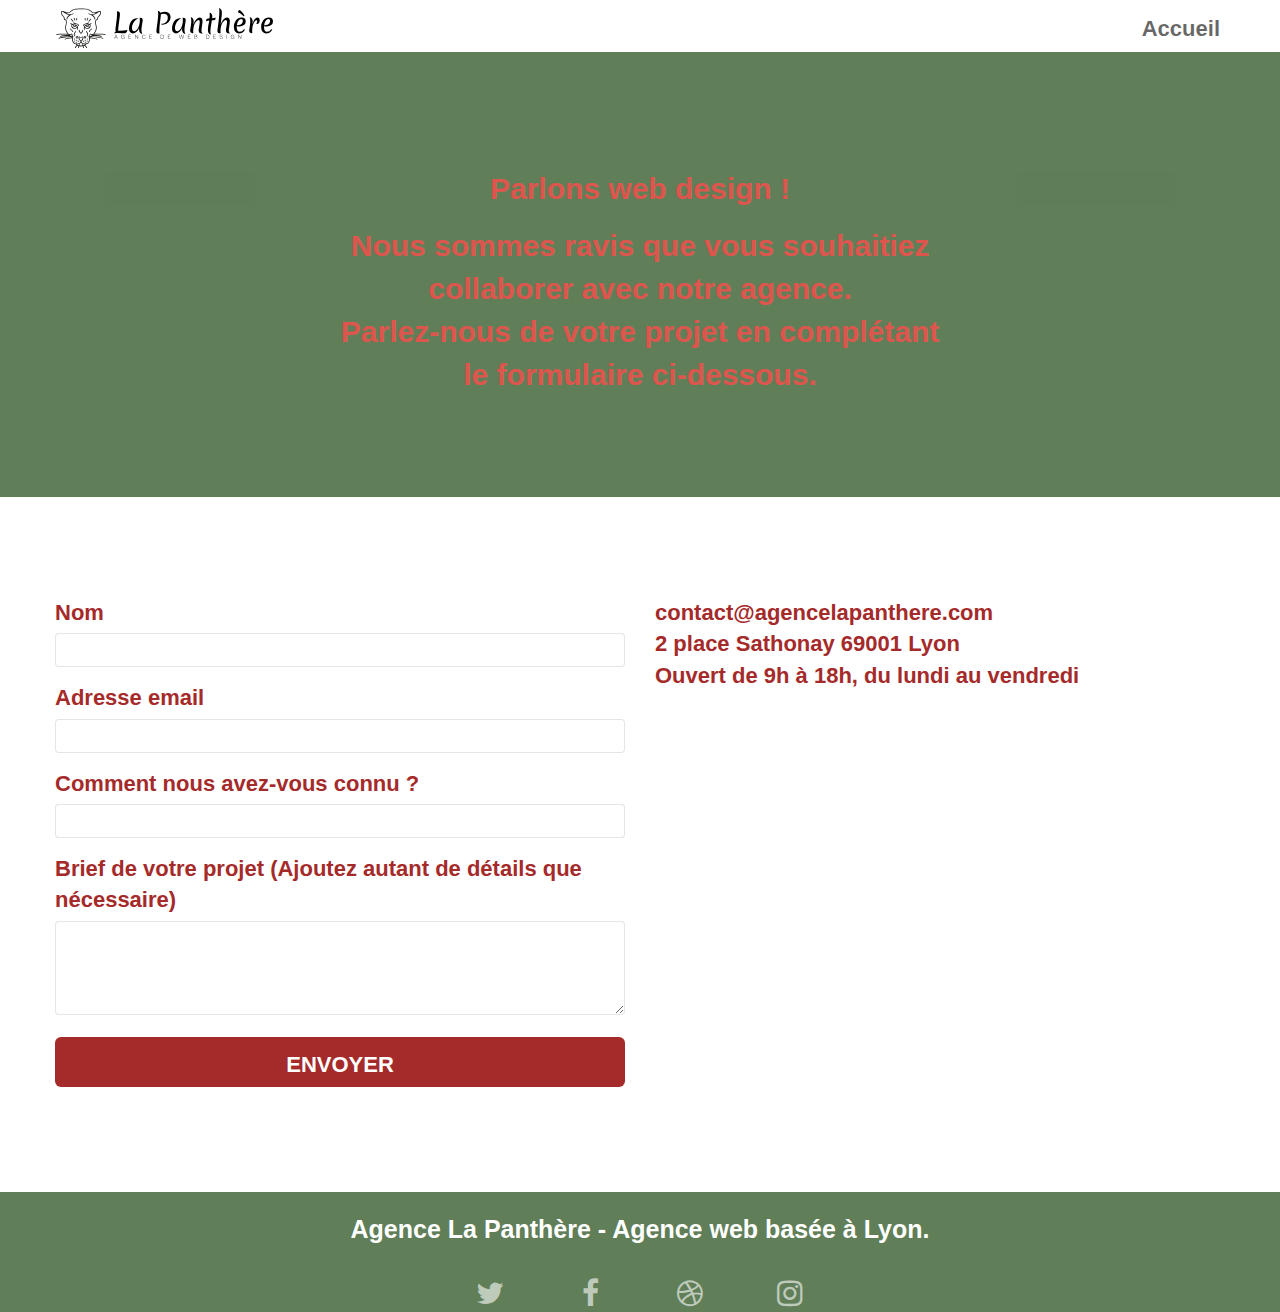
==== commit c77ee462: "modif responsive" ====
--- a/contact.html
+++ b/contact.html
@@ -106,13 +106,13 @@
 						Brief de votre projet (Ajoutez autant de détails que nécessaire)<br>	
 						</label><textarea id="message" class="form-control" rows="4" cols="50" required></textarea>
 					</div> 
-					<button class="bloc-button btn btn-lg btn-block cta-hero btn-atomic-tangerine" type="submit">
+					<button aria-hidden="true" class="bloc-button btn btn-lg btn-block cta-hero btn-atomic-tangerine" type="submit">
 					    Envoyer	
 					</button>
 				</form>
 			</div>
 			<div class="col-sm-6">
-				<p>
+				<p aria-hidden="true">
 					contact@agencelapanthere.com<br>2 place Sathonay 69001 Lyon<br>Ouvert de 9h à 18h, du lundi au vendredi<br>
 				</p>
 			</div>
@@ -132,28 +132,28 @@
 	<div class="container bloc-sm">
 		<div class="row">
 			<div class="col-sm-12">
-				<p class="text-center white">
+				<p aria-hidden="true" class="text-center white">
 					Agence La Panthère - <strong>Agence web</strong> basée à Lyon.<br>
 				</p>
 				<div class="row row-no-gutters social">
 					<div class="col-sm-3">
 						<div class="text-center">
-							<a class="social" href="index.html"><span class="fa fa-twitter icon-md">https://www.twitter.com/EntreprisewebdesignLyon/?</span></a>
+							<a class="social" href="https://www.twitter.com/EntreprisewebdesignLyon/?"><span class="fa fa-twitter icon-md"></span></a>
 						</div>
 					</div>
 					<div class="col-sm-3">
 						<div class="text-center">
-							<a class="social" href="index.html"><span class="fa fa-facebook icon-md">https://www.facebook.com/EntreprisewebdesignLyon/?</span></a>
+							<a class="social" href="https://www.facebook.com/EntreprisewebdesignLyon/?"><span class="fa fa-facebook icon-md"></span></a>
 						</div>
 					</div>
 					<div class="col-sm-3">
 						<div class="text-center">
-							<a class="social" href="index.html"><span class="fa fa-dribbble icon-md">https://www.dribble.com/EntreprisewebdesignLyon/?</span></a>
+							<a class="social" href="https://www.dribble.com/EntreprisewebdesignLyon/?"><span class="fa fa-dribbble icon-md"></span></a>
 						</div>
 					</div>
 					<div class="col-sm-3">
 						<div class="text-center">
-							<a class="social" href="index.html"><span class="fa fa-instagram icon-md">https://www.instagram.com/EntreprisewebdesignLyon/</span></a>
+							<a class="social" href="https://www.instagram.com/EntreprisewebdesignLyon/"><span class="fa fa-instagram icon-md"></span></a>
 						</div>
 					</div>
 				</div>
--- a/style.css
+++ b/style.css
@@ -1 +1,1119 @@
-body{margin:0;padding:0;background:#fff;overflow-x:hidden;-webkit-font-smoothing:antialiased;-moz-osx-font-smoothing:grayscale}a,button{transition:all .3s ease-in-out;outline:0!important;text-decoration:none}a:hover{text-decoration:none;cursor:pointer}li{list-style:none}#page-loading-blocs-notifaction{position:fixed;top:0;bottom:0;width:100%;z-index:100000;background:#fff url("img/pageload-spinner.gif") no-repeat center center}.bloc{clear:both;background:50% 50% no-repeat;margin:auto;background-size:cover;position:relative}.bloc .container{padding-left:0;padding-right:0;margin:auto}.bloc-lg{padding:100px 50px}.bloc-md{padding:50px}.bg-b-edge,.bg-bl-edge,.bg-br-edge,.bg-center,.bg-l-edge,.bg-r-edge,.bg-repeat,.bg-t-edge,.bg-tl-edge,.bg-tr-edge{-webkit-background-size:auto!important;-moz-background-size:auto!important;-o-background-size:auto!important;background-size:auto!important}.bg-repeat{background:repeat}.bg-t-edge{background:top no-repeat}.bloc-bg-texture::before{content:"";background-size:2px 2px;position:absolute;top:0;bottom:0;left:0;right:0}.texture-paper::before{background-size:280px 280px}.b-parallax{background-attachment:fixed}.d-bloc{color:rgba(255,255,255,.7)}.d-bloc button:hover{color:rgba(255,255,255,.9)}.d-bloc .icon-round,.d-bloc .icon-rounded,.d-bloc .icon-semi-rounded-a,.d-bloc .icon-semi-rounded-b,.d-bloc .icon-square{border-color:rgba(255,255,255,.9)}.d-bloc .divider-h span{border-color:rgba(255,255,255,.2)}.d-bloc .a-btn,.d-bloc .navbar a,.d-bloc .navbar-brand,.d-bloc a .icon-lg,.d-bloc a .icon-md,.d-bloc a .icon-sm,.d-bloc a .icon-xl,.d-bloc h1 a,.d-bloc h2 a,.d-bloc h3 a,.d-bloc h4 a,.d-bloc h5 a,.d-bloc h6 a,.d-bloc p a{color:rgba(255,255,255,.6)}.d-bloc .a-btn:hover,.d-bloc .navbar a:hover,.d-bloc .navbar-brand:hover,.d-bloc a:hover .icon-lg,.d-bloc a:hover .icon-md,.d-bloc a:hover .icon-sm,.d-bloc a:hover .icon-xl,.d-bloc h1 a:hover,.d-bloc h2 a:hover,.d-bloc h3 a:hover,.d-bloc h4 a:hover,.d-bloc h5 a:hover,.d-bloc h6 a:hover,.d-bloc p a:hover{color:#fff}.d-bloc .navbar-toggle .icon-bar{background:#fff}.d-bloc .btn-wire,.d-bloc .btn-wire:hover{color:#fff;border-color:#fff}.d-bloc .panel{color:rgba(0,0,0,.5)}.d-bloc .panel button:hover{color:rgba(0,0,0,.7)}.d-bloc .panel icon{border-color:rgba(0,0,0,.7)}.d-bloc .panel .divider-h span{border-color:rgba(0,0,0,.1)}.d-bloc .panel .a-btn{color:rgba(0,0,0,.6)}.d-bloc .panel .a-btn:hover{color:#000}.d-bloc .panel .btn-wire,.d-bloc .panel .btn-wire:hover{color:rgba(0,0,0,.7);border-color:rgba(0,0,0,.3)}.d-bloc .panel,.l-bloc{color:rgba(0,0,0,.5)}.d-bloc .panel button:hover,.l-bloc button:hover{color:rgba(0,0,0,.7)}.l-bloc .icon-round,.l-bloc .icon-rounded,.l-bloc .icon-semi-rounded-a,.l-bloc .icon-semi-rounded-b,.l-bloc .icon-square{border-color:rgba(0,0,0,.7)}.d-bloc .panel .divider-h span,.l-bloc .divider-h span{border-color:rgba(0,0,0,.1)}.d-bloc .panel .a-btn,.l-bloc .a-btn,.l-bloc .navbar a,.l-bloc .navbar-brand,.l-bloc a .icon-lg,.l-bloc a .icon-md,.l-bloc a .icon-sm,.l-bloc a .icon-xl,.l-bloc h1 a,.l-bloc h2 a,.l-bloc h3 a,.l-bloc h4 a,.l-bloc h5 a,.l-bloc h6 a,.l-bloc p a{color:rgba(0,0,0,.6)}.d-bloc .panel .a-btn:hover,.l-bloc .a-btn:hover,.l-bloc .navbar a:hover,.l-bloc .navbar-brand:hover,.l-bloc a:hover .icon-lg,.l-bloc a:hover .icon-md,.l-bloc a:hover .icon-sm,.l-bloc a:hover .icon-xl,.l-bloc h1 a:hover,.l-bloc h2 a:hover,.l-bloc h3 a:hover,.l-bloc h4 a:hover,.l-bloc h5 a:hover,.l-bloc h6 a:hover,.l-bloc p a:hover{color:#000}.l-bloc .navbar-toggle .icon-bar{color:rgba(0,0,0,.6)}.d-bloc .panel .btn-wire,.d-bloc .panel .btn-wire:hover,.l-bloc .btn-wire,.l-bloc .btn-wire:hover{color:rgba(0,0,0,.7);border-color:rgba(0,0,0,.3)}.voffset{margin-top:30px}.voffset-lg{margin-top:80px}.row-block{display:flex;margin-top:30px}.col-sm-5 p{color:#fff;font-size:20px;margin-bottom:30px}.row-no-gutters{margin-right:0;margin-left:0}.row.row-no-gutters>[class*=" col-"],.row.row-no-gutters>[class^=col-]{padding-right:0;padding-left:0}#bloc-1-hero h1{font-size:32px}.navbar{margin-bottom:0;z-index:1}.navbar-brand{height:auto;padding:3px 15px;font-size:25px;font-weight:400;font-weight:600;line-height:44px}.navbar-brand img{max-height:200px;margin:0 5px 0 0;display:inline}.navbar-brand img{min-width:100px}.nav-center .navbar-brand img{margin:0}.navbar .nav{padding-top:2px;margin-right:-16px;float:right;z-index:1}ul{margin-top:0}.nav>li{float:left;margin-top:4px;font-size:16px}.navbar-nav .open .dropdown-menu>li>a{text-align:inherit}.nav>li a:focus,.nav>li a:hover{background:0 0}.navbar-toggle{margin:10px 10px 0 0;border:0}.navbar-toggle:hover{background:0 0!important}.navbar-toggle .icon-bar{background-color:rgba(0,0,0,.5);width:26px}.nav-invert .navbar .nav{float:left}.nav-invert .navbar-brand,.nav-invert .navbar-header{float:right;position:relative;z-index:2}@media (min-width:768px){.site-navigation{position:absolute;top:50%;right:20px;transform:translate(0,-50%);-webkit-transform:translateY(-50%)}.nav>li .dropdown-menu a,.nav>li .dropdown-menu a:hover{color:#484848}.nav-invert .site-navigation{left:0;right:0}.nav-center{text-align:center}.nav-center .navbar-header{width:100%}.nav-center .nav>li,.nav-center .navbar-brand,.nav-center .navbar-header{float:none;display:inline-block}.nav-center .site-navigation{position:relative;width:100%;right:0;margin-right:0;margin-top:20px}.nav-center.mini-nav .navbar-toggle{float:none;margin:10px auto 0}}.nav>li>.dropdown a{background:0 0!important;display:block;padding:14px 15px}nav .caret{margin:0 5px}.dropdown-menu .dropdown-menu{top:-8px;left:100%}.dropdown-menu .dropmenu-flow-right{top:100%;left:0;margin-left:-1px;border-top-left-radius:0;border-top-right-radius:0}.dropdown-menu .dropdown span{border:4px solid #000;border-top-color:transparent;border-right-color:transparent;border-bottom-color:transparent;margin:6px -5px 0 0!important;float:right}.mg-md{margin-top:10px;margin-bottom:20px;font-weight:700}.mg-lg{margin-top:10px;margin-bottom:40px}.btn{margin:0 5px 5px 0}.btn.pull-right{margin:0 0 5px 5px}.btn-d,.btn-d:focus,.btn-d:hover{color:#fff;background:rgba(0,0,0,.3)}button{outline:0!important}.btn-rd{border-radius:40px}.btn-clean{border:1px solid rgba(0,0,0,.08);border-bottom-color:rgba(0,0,0,.1);text-shadow:0 1px 0 rgba(0,0,1,.1);box-shadow:0 1px 3px rgba(0,0,1,.25),inset 0 1px 0 0 rgba(255,255,255,.15)}.icon-md{font-size:30px!important}.icon-lg{font-size:60px!important}.sm-shadow{text-shadow:0 1px 2px rgba(0,0,0,.3)}.panel-sq,.panel-sq .panel-footer,.panel-sq .panel-heading{border-radius:0}.panel-rd{border-radius:30px}.panel-rd .panel-heading{border-radius:29px 29px 0 0}.panel-rd .panel-footer{border-radius:0 0 29px 29px}.form-control{border-color:rgba(0,0,0,.1);box-shadow:none}.scrollToTop{width:40px;height:40px;position:fixed;bottom:20px;right:20px;opacity:0;z-index:500;transition:all .3s ease-in-out}.scrollToTop span{margin-top:6px}.showScrollTop{font-size:14px;opacity:1}a[data-lightbox]{position:relative;display:block;text-align:center}a[data-lightbox]:hover::before{content:"+";font-family:HelveticaNeue-Light,"Helvetica Neue Light","Helvetica Neue",Helvetica,Arial;font-size:32px;width:50px;height:50px;margin-left:-25px;border-radius:50%;background:rgba(0,0,0,.6);color:#fff;font-weight:100;z-index:1;position:absolute;top:50%;transform:translateY(-50%);-webkit-transform:translateY(-50%)}a[data-lightbox]:hover img{opacity:.6;-webkit-animation-fill-mode:none;animation-fill-mode:none}#lightbox-modal{display:flex;align-items:center}#lightbox-modal .modal-dialog{width:90%;max-width:900px;margin:0 auto 0}#lightbox-modal .modal-dialog img{max-height:90vh;margin:0 auto}.lightbox-caption{padding:20px;color:#fff;background:rgba(0,0,0,.5);position:absolute;left:15px;right:15px;bottom:5px}.close-lightbox{color:#fff;font-size:30px;position:absolute;top:20px;right:20px;z-index:20;background:rgba(0,0,0,.5);border:none;line-height:30px;padding:0 9px 5px;opacity:.3}.close-lightbox:hover,.next-lightbox:hover,.prev-lightbox:hover{opacity:1;color:#fff}.next-lightbox,.prev-lightbox{font-size:20px;color:rgba(255,255,255,.9);background:rgba(0,0,0,.5);transition:all .2s ease-in-out;position:absolute;top:45%;z-index:1;opacity:.4}.next-lightbox{padding:6px 8px 1px 13px;right:25px}.prev-lightbox{padding:6px 13px 1px 10px;left:25px}.snapshot-lb .modal-body{padding-bottom:45px}.snapshot-lb .lightbox-caption{padding:0;color:rgba(0,0,0,.5);background:0 0}.btn,a,h1,h2,h3,h4,h5,h6,label,p{font-family:helvetica;font-weight:400;color:brown;font-size:22px;font-weight:700}.keywords{color:#e11010;font-size:1px}.hero-bloc-text{font-size:29px}.hero-bloc-text-sub{font-size:36px}.statement-bloc-text{line-height:26px;font-style:italic;font-size:20px;text-align:center;font-weight:lighter;max-width:520px;margin:auto auto auto auto}.tight-width-whitespace{max-width:600px;margin:auto auto auto auto}.h1{font-size:20px;font-family:"Open Sans"}.cta-hero{margin-top:22px;text-transform:uppercase;padding:12px 28px 12px 28px;height:50px;font-weight:700;color:#fff}.social{max-width:400px;margin:auto auto auto auto}.white{color:#fff;font-size:25px}h2{font-size:22px;width:82%;margin:auto}.text-center{text-align:center;margin-top:20px}.text-center h2{width:85%}.text-center h2 p{font-size:20px;font-weight:lighter;opacity:.6}h3{font-size:15px;text-transform:uppercase;font-weight:700;color:#333!important}.med-width-whitespace{max-width:800px;margin:auto auto auto auto;box-shadow:0 0 0 #000}h1{color:#333}h4{color:#333!important}.icons{margin-bottom:14px;margin-top:24px}.portfolio-thumb{margin-bottom:24px}.portfolio-row{margin-bottom:44px;margin-top:50px}.avatar{box-shadow:0 4px 9px rgba(0,0,0,.3)}.black-background{background-color:rgba(165,147,99,.7);padding:40px 40px 40px 40px}.bold-link{font-weight:900;text-decoration:underline!important}.bgc-white{background-color:#fff}.bgc-dark-slate-blue{background-color:#364577}.bgc-atomic-tangerine{background-color:#1d4812;opacity:.7}.tc-white{color:red;font-weight:700;font-size:30px;background-color:#1d4812;opacity:.8}.btn-atomic-tangerine{background:brown}.btn-atomic-tangerine:hover{background:#c27956!important;color:#fff!important}.ltc-white{color:#fff!important}.ltc-white:hover{color:#ccc!important}.ltc-atomic-tangerine{color:#f3976c!important}.ltc-atomic-tangerine:hover{color:#c27956!important}.icon-dark-slate-blue{color:#364577!important;border-color:#364577!important}.bg-dots-bg{background-image:url("img/dots-bg.jpg")}.bg-lines-h2-bg{background-image:url("img/lines-h2-bg.jpg")}.bg-banniere{background-image:url("img/agence-la-panthere.jpg")}.bg-presentation{background-image:url("img/image-de-presentation.jpg")}@media (max-width:1024px){.bloc{padding-left:20px;padding-right:20px}.bloc-tile-2.full-width-bloc .container,.bloc-tile-3.full-width-bloc .container,.bloc-tile-4.full-width-bloc .container,.bloc.full-width-bloc{padding-left:0;padding-right:0}}@media (min-width:768px) and (max-width:992px){.navbar .nav{max-width:80%}.nav-center.navbar .nav{max-width:100%}}@media only screen and (min-width:768px) and (max-width:1024px) and (orientation:landscape){.b-parallax{background-attachment:scroll}}@media only screen and (min-width:1024px) and (max-width:1366px) and (-webkit-min-device-pixel-ratio:1.5){.b-parallax{background-attachment:scroll}}@media (max-width:991px){.container{width:100%}.b-parallax{background-attachment:scroll}#hero-bloc,.page-container{overflow-x:hidden;position:relative;margin-left:5%;margin-right:5%}.bloc-group,.bloc-group .bloc{display:block;width:100%}.bloc-fill-screen .fill-bloc-bottom-edge,.bloc-fill-screen .fill-bloc-top-edge{padding:0 20px}}@media (max-width:767px){.page-container{overflow-x:hidden;position:relative}#disqus_thread,h1,h2,h3,h4,h5,h6,p{padding-left:10px!important;padding-right:10px!important}.b-parallax{background-attachment:scroll}.navbar .nav{padding-top:0;border-top:1px solid rgba(0,0,0,.2);float:none!important}.navbar.row{margin-left:0;margin-right:0}.site-navigation{position:inherit;transform:none;-webkit-transform:none;-ms-transform:none}.nav>li{margin-top:0;border-bottom:1px solid rgba(0,0,0,.1);background:rgba(0,0,0,.05);text-align:left;padding-left:15px;width:100%}.nav>li:hover{background:rgba(0,0,0,.08)}.dropdown .dropdown a .caret{float:none;margin:5px 0 0 10px!important;border:4px solid #000;border-bottom-color:transparent;border-right-color:transparent;border-left-color:transparent}#hero-bloc .navbar .nav{background:rgba(0,0,0,.8)}#hero-bloc .navbar .nav a{color:rgba(255,255,255,.6)}.hero{padding:50px 0}.hero-nav{left:-1px;right:-1px}.navbar-collapse{padding:0;overflow-x:hidden;-webkit-box-shadow:none;box-shadow:none}.navbar-brand img{max-height:40px;width:auto}.nav-invert .navbar-header{float:none;width:100%}.nav-invert .navbar-toggle{float:left;margin-left:10px}.bloc{padding-left:0;padding-right:0}.bloc-lg,.bloc-xl,.bloc-xxl{padding:40px 0}.bloc-md,.bloc-sm{padding-left:0;padding-right:0}.bloc-fill-screen .fill-bloc-bottom-edge,.bloc-fill-screen .fill-bloc-top-edge,.bloc-tile-2 .container,.bloc-tile-3 .container,.bloc-tile-4 .container{padding-left:0;padding-right:0}.a-block{padding:0 10px}.btn-dwn{display:none}.voffset{margin-top:5px}.voffset-md{margin-top:20px}.voffset-lg{margin-top:30px}form{padding:5px}.close-lightbox{display:inline-block}.blocsapp-device-iphone5{background-size:216px 425px;padding-top:60px;width:216px;height:425px}.blocsapp-device-iphone5 a{width:180px;height:320px}.bloc-mob-center-text{text-align:center}.col-sm-6 a img{width:100%}.row-no-gutters{width:100%;margin-left:50px;margin-bottom:30px;display:flex;justify-content:space-between}.col-sm-5 p{color:#fff;font-size:20px;margin:auto}.row-block{display:block;width:100%;margin-left:50px}}+body {
+    margin: 0;
+    padding: 0;
+    background: #FFF;
+    overflow-x: hidden;
+    -webkit-font-smoothing: antialiased;
+    -moz-osx-font-smoothing: grayscale;
+}
+
+a,
+button {
+    transition: all .3s ease-in-out;
+    outline: none!important;
+    text-decoration: none;
+}
+
+a:hover {
+    text-decoration: none;
+    cursor: pointer;
+ 
+}
+
+li {
+    list-style: none;
+}
+
+#page-loading-blocs-notifaction {
+    position: fixed;
+    top: 0;
+    bottom: 0;
+    width: 100%;
+    z-index: 100000;
+    background: #FFFFFF url("img/pageload-spinner.gif") no-repeat center center;
+}
+
+.bloc {
+    /* width: 80%; */
+    clear: both;
+    background: 50% 50% no-repeat;
+    /* padding: 0 50px; */
+    margin: auto;
+    background-size: cover;
+    position: relative;
+}
+
+.bloc .container {
+    padding-left: 0;
+    padding-right: 0;
+    margin: auto;
+    /* font-size: 15px; */
+}
+
+.bloc-lg {
+    padding: 100px 50px;
+}
+.bloc-md {
+    padding: 50px;
+}
+
+/* .bloc-sm {
+    padding: 20px 50px;
+} */
+
+.bg-center,
+.bg-l-edge,
+.bg-r-edge,
+.bg-t-edge,
+.bg-b-edge,
+.bg-tl-edge,
+.bg-bl-edge,
+.bg-tr-edge,
+.bg-br-edge,
+.bg-repeat {
+    -webkit-background-size: auto!important;
+    -moz-background-size: auto!important;
+    -o-background-size: auto!important;
+    background-size: auto!important;
+}
+
+.bg-repeat {
+    background: repeat;
+}
+
+.bg-t-edge {
+    background: top no-repeat;
+}
+
+.bloc-bg-texture::before {
+    content: "";
+    background-size: 2px 2px;
+    position: absolute;
+    top: 0;
+    bottom: 0;
+    left: 0;
+    right: 0;
+}
+
+.texture-paper::before {
+    /* background: url("img/texture-paper.png"); */
+    background-size: 280px 280px;
+}
+
+.b-parallax {
+    background-attachment: fixed;
+}
+
+.d-bloc {
+    color: rgba(255, 255, 255, .7);
+}
+
+.d-bloc button:hover {
+    color: rgba(255, 255, 255, .9);
+}
+
+.d-bloc .icon-round,
+.d-bloc .icon-square,
+.d-bloc .icon-rounded,
+.d-bloc .icon-semi-rounded-a,
+.d-bloc .icon-semi-rounded-b {
+    border-color: rgba(255, 255, 255, .9);
+}
+
+.d-bloc .divider-h span {
+    border-color: rgba(255, 255, 255, .2);
+}
+
+.d-bloc .a-btn,
+.d-bloc .navbar a,
+.d-bloc .navbar-brand,
+.d-bloc a .icon-sm,
+.d-bloc a .icon-md,
+.d-bloc a .icon-lg,
+.d-bloc a .icon-xl,
+.d-bloc h1 a,
+.d-bloc h2 a,
+.d-bloc h3 a,
+.d-bloc h4 a,
+.d-bloc h5 a,
+.d-bloc h6 a,
+.d-bloc p a {
+    color: rgba(255, 255, 255, .6);
+}
+
+.d-bloc .a-btn:hover,
+.d-bloc .navbar a:hover,
+.d-bloc .navbar-brand:hover,
+.d-bloc a:hover .icon-sm,
+.d-bloc a:hover .icon-md,
+.d-bloc a:hover .icon-lg,
+.d-bloc a:hover .icon-xl,
+.d-bloc h1 a:hover,
+.d-bloc h2 a:hover,
+.d-bloc h3 a:hover,
+.d-bloc h4 a:hover,
+.d-bloc h5 a:hover,
+.d-bloc h6 a:hover,
+.d-bloc p a:hover {
+    color: rgba(255, 255, 255, 1);
+}
+
+.d-bloc .navbar-toggle .icon-bar {
+    background: rgba(255, 255, 255, 1);
+}
+
+.d-bloc .btn-wire,
+.d-bloc .btn-wire:hover {
+    color: rgba(255, 255, 255, 1);
+    border-color: rgba(255, 255, 255, 1);
+}
+
+.d-bloc .panel {
+    color: rgba(0, 0, 0, .5);
+}
+
+.d-bloc .panel button:hover {
+    color: rgba(0, 0, 0, .7);
+}
+
+.d-bloc .panel icon {
+    border-color: rgba(0, 0, 0, .7);
+}
+
+.d-bloc .panel .divider-h span {
+    border-color: rgba(0, 0, 0, .1);
+}
+
+.d-bloc .panel .a-btn {
+    color: rgba(0, 0, 0, .6);
+}
+
+.d-bloc .panel .a-btn:hover {
+    color: rgba(0, 0, 0, 1);
+}
+
+.d-bloc .panel .btn-wire,
+.d-bloc .panel .btn-wire:hover {
+    color: rgba(0, 0, 0, .7);
+    border-color: rgba(0, 0, 0, .3);
+}
+
+.d-bloc .panel,
+.l-bloc {
+    color: rgba(0, 0, 0, .5);
+}
+
+.d-bloc .panel button:hover,
+.l-bloc button:hover {
+    color: rgba(0, 0, 0, .7);
+}
+
+.l-bloc .icon-round,
+.l-bloc .icon-square,
+.l-bloc .icon-rounded,
+.l-bloc .icon-semi-rounded-a,
+.l-bloc .icon-semi-rounded-b {
+    border-color: rgba(0, 0, 0, .7);
+}
+
+.d-bloc .panel .divider-h span,
+.l-bloc .divider-h span {
+    border-color: rgba(0, 0, 0, .1);
+}
+
+.d-bloc .panel .a-btn,
+.l-bloc .a-btn,
+.l-bloc .navbar a,
+.l-bloc .navbar-brand,
+.l-bloc a .icon-sm,
+.l-bloc a .icon-md,
+.l-bloc a .icon-lg,
+.l-bloc a .icon-xl,
+.l-bloc h1 a,
+.l-bloc h2 a,
+.l-bloc h3 a,
+.l-bloc h4 a,
+.l-bloc h5 a,
+.l-bloc h6 a,
+.l-bloc p a {
+    color: rgba(0, 0, 0, .6);
+}
+
+.d-bloc .panel .a-btn:hover,
+.l-bloc .a-btn:hover,
+.l-bloc .navbar a:hover,
+.l-bloc .navbar-brand:hover,
+.l-bloc a:hover .icon-sm,
+.l-bloc a:hover .icon-md,
+.l-bloc a:hover .icon-lg,
+.l-bloc a:hover .icon-xl,
+.l-bloc h1 a:hover,
+.l-bloc h2 a:hover,
+.l-bloc h3 a:hover,
+.l-bloc h4 a:hover,
+.l-bloc h5 a:hover,
+.l-bloc h6 a:hover,
+.l-bloc p a:hover {
+    color: rgba(0, 0, 0, 1);
+}
+
+.l-bloc .navbar-toggle .icon-bar {
+    color: rgba(0, 0, 0, .6);
+}
+
+.d-bloc .panel .btn-wire,
+.d-bloc .panel .btn-wire:hover,
+.l-bloc .btn-wire,
+.l-bloc .btn-wire:hover {
+    color: rgba(0, 0, 0, .7);
+    border-color: rgba(0, 0, 0, .3);
+}
+
+.voffset {
+    margin-top: 30px;
+}
+
+.voffset-lg {
+    margin-top: 80px;
+}
+
+.row-block {
+    display: flex;
+    margin-top: 30px;
+}
+    .col-sm-5 p {
+        color: white;
+        font-size: 20px;
+        margin-bottom: 30px;
+    }
+
+.row-no-gutters {
+    margin-right: 0;
+    margin-left: 0;
+}
+
+.row.row-no-gutters > [class^="col-"],
+.row.row-no-gutters > [class*=" col-"] {
+    padding-right: 0;
+    padding-left: 0;
+}
+
+#bloc-1-hero h1 {
+    font-size: 32px;
+}
+
+.navbar {
+    margin-bottom: 0;
+    z-index: 1;
+}
+
+.navbar-brand {
+    height: auto;
+    padding: 3px 15px;
+    font-size: 25px;
+    font-weight: normal;
+    font-weight: 600;
+    line-height: 44px;
+}
+
+.navbar-brand img {
+    max-height: 200px;
+    margin: 0 5px 0 0;
+    display: inline;
+}
+
+.navbar-brand img {
+    min-width: 100px;
+}
+
+.nav-center .navbar-brand img {
+    margin: 0;
+}
+
+.navbar .nav {
+    padding-top: 2px;
+    margin-right: -16px;
+    float: right;
+    z-index: 1;
+}
+
+ul {
+    margin-top: 0;
+}
+
+.nav > li {
+    float: left;
+    margin-top: 4px;
+    font-size: 16px;
+}
+
+.navbar-nav .open .dropdown-menu > li > a {
+    text-align: inherit;
+}
+
+.nav > li a:hover,
+.nav > li a:focus {
+    background: transparent;
+}
+
+.navbar-toggle {
+    margin: 10px 10px 0 0;
+    border: 0px;
+}
+
+.navbar-toggle:hover {
+    background: transparent!important;
+}
+
+.navbar-toggle .icon-bar {
+    background-color: rgba(0, 0, 0, .5);
+    width: 26px;
+}
+
+.nav-invert .navbar .nav {
+    float: left;
+}
+
+.nav-invert .navbar-header,
+.nav-invert .navbar-brand {
+    float: right;
+    position: relative;
+    z-index: 2;
+}
+
+@media (min-width: 768px) {
+    .site-navigation {
+        position: absolute;
+        top: 50%;
+        right: 20px;
+        transform: translate(0, -50%);
+        -webkit-transform: translateY(-50%);
+    }
+    .nav > li .dropdown-menu a,
+    .nav > li .dropdown-menu a:hover {
+        color: #484848;
+    }
+    .nav-invert .site-navigation {
+        left: 0;
+        right: 0;
+    }
+    .nav-center {
+        text-align: center;
+    }
+    .nav-center .navbar-header {
+        width: 100%;
+    }
+    .nav-center .navbar-header,
+    .nav-center .navbar-brand,
+    .nav-center .nav > li {
+        float: none;
+        display: inline-block;
+    }
+    .nav-center .site-navigation {
+        position: relative;
+        width: 100%;
+        right: 0;
+        margin-right: 0px;
+        margin-top: 20px;
+    }
+    .nav-center.mini-nav .navbar-toggle {
+        float: none;
+        margin: 10px auto 0;
+    }
+}
+
+.nav > li > .dropdown a {
+    background: none!important;
+    display: block;
+    padding: 14px 15px;
+}
+
+nav .caret {
+    margin: 0 5px;
+}
+
+.dropdown-menu .dropdown-menu {
+    top: -8px;
+    left: 100%;
+}
+
+.dropdown-menu .dropmenu-flow-right {
+    top: 100%;
+    left: 0;
+    margin-left: -1px;
+    border-top-left-radius: 0;
+    border-top-right-radius: 0;
+}
+
+.dropdown-menu .dropdown span {
+    border: 4px solid black;
+    border-top-color: transparent;
+    border-right-color: transparent;
+    border-bottom-color: transparent;
+    margin: 6px -5px 0 0!important;
+    float: right;
+}
+
+.mg-md {
+    margin-top: 10px;
+    margin-bottom: 20px;
+    font-weight: bold;
+}
+
+.mg-lg {
+    margin-top: 10px;
+    margin-bottom: 40px;
+}
+
+.btn {
+    margin: 0 5px 5px 0;
+}
+
+.btn.pull-right {
+    margin: 0 0 5px 5px;
+}
+
+.btn-d,
+.btn-d:hover,
+.btn-d:focus {
+    color: #FFF;
+    background: rgba(0, 0, 0, .3);
+}
+
+button {
+    outline: none!important;
+}
+
+.btn-rd {
+    border-radius: 40px;
+}
+
+.btn-clean {
+    border: 1px solid rgba(0, 0, 0, .08);
+    border-bottom-color: rgba(0, 0, 0, .1);
+    text-shadow: 0 1px 0 rgba(0, 0, 1, .1);
+    box-shadow: 0 1px 3px rgba(0, 0, 1, .25), inset 0 1px 0 0 rgba(255, 255, 255, .15);
+}
+
+.icon-md {
+    font-size: 30px!important;
+}
+
+.icon-lg {
+    font-size: 60px!important;
+}
+
+.sm-shadow {
+    text-shadow: 0 1px 2px rgba(0, 0, 0, .3);
+}
+
+.panel-sq,
+.panel-sq .panel-heading,
+.panel-sq .panel-footer {
+    border-radius: 0;
+}
+
+.panel-rd {
+    border-radius: 30px;
+}
+
+.panel-rd .panel-heading {
+    border-radius: 29px 29px 0 0;
+}
+
+.panel-rd .panel-footer {
+    border-radius: 0 0 29px 29px;
+}
+
+.form-control {
+    border-color: rgba(0, 0, 0, .1);
+    box-shadow: none;
+}
+
+.scrollToTop {
+    width: 40px;
+    height: 40px;
+    position: fixed;
+    bottom: 20px;
+    right: 20px;
+    opacity: 0;
+    z-index: 500;
+    transition: all .3s ease-in-out;
+}
+
+.scrollToTop span {
+    margin-top: 6px;
+}
+
+.showScrollTop {
+    font-size: 14px;
+    opacity: 1;
+}
+
+a[data-lightbox] {
+    position: relative;
+    display: block;
+    text-align: center;
+}
+
+a[data-lightbox]:hover::before {
+    content: "+";
+    font-family: "HelveticaNeue-Light", "Helvetica Neue Light", "Helvetica Neue", Helvetica, Arial;
+    font-size: 32px;
+    width: 50px;
+    height: 50px;
+    margin-left: -25px;
+    border-radius: 50%;
+    background: rgba(0, 0, 0, .6);
+    color: #FFF;
+    font-weight: 100;
+    z-index: 1;
+    position: absolute;
+    top: 50%;
+    transform: translateY(-50%);
+    -webkit-transform: translateY(-50%);
+}
+
+a[data-lightbox]:hover img {
+    opacity: 0.6;
+    -webkit-animation-fill-mode: none;
+    animation-fill-mode: none;
+}
+
+#lightbox-modal {
+    display: flex;
+    align-items: center;
+}
+
+#lightbox-modal .modal-dialog {
+    width: 90%;
+    max-width: 900px;
+    margin: 0 auto 0;
+}
+
+#lightbox-modal .modal-dialog img {
+    max-height: 90vh;
+    margin: 0 auto;
+}
+
+.lightbox-caption {
+    padding: 20px;
+    color: #FFF;
+    background: rgba(0, 0, 0, .5);
+    position: absolute;
+    left: 15px;
+    right: 15px;
+    bottom: 5px;
+}
+
+.close-lightbox {
+    color: #FFF;
+    font-size: 30px;
+    position: absolute;
+    top: 20px;
+    right: 20px;
+    z-index: 20;
+    background: rgba(0, 0, 0, .5);
+    border: none;
+    line-height: 30px;
+    padding: 0 9px 5px;
+    opacity: 0.3;
+}
+
+.close-lightbox:hover,
+.next-lightbox:hover,
+.prev-lightbox:hover {
+    opacity: 1.0;
+    color: #FFF;
+}
+
+.next-lightbox,
+.prev-lightbox {
+    font-size: 20px;
+    color: rgba(255, 255, 255, .9);
+    background: rgba(0, 0, 0, .5);
+    transition: all .2s ease-in-out;
+    position: absolute;
+    top: 45%;
+    z-index: 1;
+    opacity: 0.4;
+}
+
+.next-lightbox {
+    padding: 6px 8px 1px 13px;
+    right: 25px;
+}
+
+.prev-lightbox {
+    padding: 6px 13px 1px 10px;
+    left: 25px;
+}
+
+.snapshot-lb .modal-body {
+    padding-bottom: 45px;
+}
+
+.snapshot-lb .lightbox-caption {
+    padding: 0;
+    color: rgba(0, 0, 0, .5);
+    background: none;
+}
+
+h1,
+h2,
+h3,
+h4,
+h5,
+h6,
+p,
+label,
+.btn,
+a {
+    font-family: "helvetica";
+    font-weight: 400;
+    color: brown;
+    font-size: 22px;
+    font-weight: bold;
+}
+
+.keywords {
+    color:#e11010;
+    font-size:1px;
+}
+
+.hero-bloc-text {
+    font-size: 29px;
+}
+
+.hero-bloc-text-sub {
+    font-size: 36px;
+}
+
+.statement-bloc-text {
+    line-height: 26px;
+    font-style: italic;
+    font-size: 20px;
+    text-align: center;
+    font-weight: lighter;
+    max-width: 520px;
+    margin: auto auto auto auto;
+}
+
+
+
+.tight-width-whitespace {
+    max-width: 600px;
+    margin: auto auto auto auto;
+}
+
+.h1 {
+    font-size: 20px;
+    font-family: "Open Sans";
+}
+
+.cta-hero {
+    margin-top: 22px;
+    text-transform: uppercase;
+    padding: 12px 28px 12px 28px;
+    height: 50px;
+    font-weight: 700;
+    color: white;
+}
+
+.social {
+    max-width: 400px;
+    margin: auto auto auto auto;
+}
+.white {
+color :white;
+font-size: 25px;
+}
+
+h2 {
+    font-size: 22px;
+    width: 82%;
+    margin: auto;
+}
+.text-center {
+    text-align: center;
+    margin-top: 20px;
+    
+}
+.text-center h2{
+    width: 85%;
+}
+
+.text-center h2 p{
+    font-size: 20px;
+    font-weight: lighter;
+    opacity: 0.6;
+}
+
+h3 {
+    font-size: 15px;
+    text-transform: uppercase;
+    font-weight: 700;
+    color: #333333!important;
+}
+
+.med-width-whitespace {
+    max-width: 800px;
+    margin: auto auto auto auto;
+    box-shadow: 0px 0px 0px #000000;
+}
+
+h1 {
+    color: #333333;
+}
+
+h4 {
+    color: #333333!important;
+}
+
+.icons {
+    margin-bottom: 14px;
+    margin-top: 24px;
+}
+
+
+.portfolio-thumb {
+    margin-bottom: 24px;
+}
+
+.portfolio-row {
+    margin-bottom: 44px;
+    margin-top: 50px;
+}
+
+.avatar {
+    box-shadow: 0px 4px 9px rgba(0, 0, 0, 0.3);
+}
+
+.black-background {
+    background-color: rgba(165, 147, 99, 0.7);
+    padding: 40px 40px 40px 40px;
+}
+
+.bold-link {
+    font-weight: 900;
+    text-decoration: underline!important;
+}
+
+.bgc-white {
+    background-color: #FFFFFF;
+}
+
+.bgc-dark-slate-blue {
+    background-color: #364577;
+}
+
+.bgc-atomic-tangerine {
+    background-color: rgb(29, 72, 18);
+    opacity: 0.7;
+}
+
+.tc-white {
+ color: red;
+ font-weight: bold;
+ font-size: 30px;
+ background-color: rgb(29, 72, 18);
+ opacity: 0.8;
+}
+
+
+
+.btn-atomic-tangerine {
+    background: brown;
+}
+
+.btn-atomic-tangerine:hover {
+    background: #c27956!important;
+    color: #FFFFFF!important;
+}
+
+.ltc-white {
+    color: #FFFFFF!important;
+}
+
+.ltc-white:hover {
+    color: #cccccc!important;
+}
+
+.ltc-atomic-tangerine {
+    color: #F3976C!important;
+}
+
+.ltc-atomic-tangerine:hover {
+    color: #c27956!important;
+}
+
+.icon-dark-slate-blue {
+    color: #364577!important;
+    border-color: #364577!important;
+}
+
+.bg-dots-bg {
+    background-image: url("img/dots-bg.jpg");
+}
+
+.bg-lines-h2-bg {
+    background-image: url("img/lines-h2-bg.jpg");
+}
+
+.bg-banniere {
+    background-image: url("img/agence-la-panthere.jpg");
+}
+
+.bg-presentation {
+    background-image: url("img/image-de-presentation.jpg");
+}
+
+@media (max-width: 1024px) {
+    .bloc {
+        padding-left: 20px;
+        padding-right: 20px;
+    }
+    .bloc.full-width-bloc,
+    .bloc-tile-2.full-width-bloc .container,
+    .bloc-tile-3.full-width-bloc .container,
+    .bloc-tile-4.full-width-bloc .container {
+        padding-left: 0;
+        padding-right: 0;
+    }
+}
+
+@media (min-width: 768px) and (max-width: 992px) {
+    .navbar .nav {
+        max-width: 80%;
+    }
+    .nav-center.navbar .nav {
+        max-width: 100%;
+    }
+}
+
+@media only screen and (min-width: 768px) and (max-width: 1024px) and (orientation: landscape) {
+    .b-parallax {
+        background-attachment: scroll;
+    }
+}
+
+@media only screen and (min-width: 1024px) and (max-width: 1366px) and (-webkit-min-device-pixel-ratio: 1.5) {
+    .b-parallax {
+        background-attachment: scroll;
+    }
+  }
+
+@media (max-width: 991px) {
+    .container {
+        width: 100%;
+    }
+    .b-parallax {
+        background-attachment: scroll;
+    }
+    .page-container,
+    #hero-bloc {
+        overflow-x: hidden;
+        position: relative;
+        margin-left: 5%;
+        margin-right: 5%;
+    }
+
+    .bloc-group,
+    .bloc-group .bloc {
+        display: block;
+        width: 100%;
+    }
+    .bloc-fill-screen .fill-bloc-top-edge,
+    .bloc-fill-screen .fill-bloc-bottom-edge {
+        padding: 0 20px;
+      
+    }
+}
+
+@media (max-width: 767px) {
+    .page-container {
+        overflow-x: hidden;
+        position: relative;
+    }
+    h1,
+    h2,
+    h3,
+    h4,
+    h5,
+    h6,
+    p,
+    #disqus_thread {
+        padding-left: 10px!important;
+        padding-right: 10px!important;
+    }
+    .b-parallax {
+        background-attachment: scroll;
+    }
+    .navbar .nav {
+        padding-top: 0;
+        border-top: 1px solid rgba(0, 0, 0, .2);
+        float: none!important;
+    }
+    .navbar.row {
+        margin-left: 0;
+        margin-right: 0;
+    }
+    .site-navigation {
+        position: inherit;
+        transform: none;
+        -webkit-transform: none;
+        -ms-transform: none;
+    }
+    .nav > li {
+        margin-top: 0;
+        border-bottom: 1px solid rgba(0, 0, 0, .1);
+        background: rgba(0, 0, 0, .05);
+        text-align: left;
+        padding-left: 15px;
+        width: 100%;
+    }
+    .nav > li:hover {
+        background: rgba(0, 0, 0, .08);
+    }
+    .dropdown .dropdown a .caret {
+        float: none;
+        margin: 5px 0 0 10px!important;
+        border: 4px solid black;
+        border-bottom-color: transparent;
+        border-right-color: transparent;
+        border-left-color: transparent;
+    }
+    #hero-bloc .navbar .nav {
+        background: rgba(0, 0, 0, .8);
+    }
+    #hero-bloc .navbar .nav a {
+        color: rgba(255, 255, 255, .6);
+    }
+    .hero {
+        padding: 50px 0;
+    }
+    .hero-nav {
+        left: -1px;
+        right: -1px;
+    }
+    .navbar-collapse {
+        padding: 0;
+        overflow-x: hidden;
+        -webkit-box-shadow: none;
+        box-shadow: none;
+    }
+    .navbar-brand img {
+        max-height: 40px;
+        width: auto;
+    }
+    .nav-invert .navbar-header {
+        float: none;
+        width: 100%;
+    }
+    .nav-invert .navbar-toggle {
+        float: left;
+        margin-left: 10px;
+    }
+    .bloc {
+        padding-left: 0;
+        padding-right: 0;
+    }
+    .bloc-xxl,
+    .bloc-xl,
+    .bloc-lg {
+        padding: 40px 0;
+    }
+    .bloc-sm,
+    .bloc-md {
+        padding-left: 0;
+        padding-right: 0;
+    }
+    .bloc-tile-2 .container,
+    .bloc-tile-3 .container,
+    .bloc-tile-4 .container,
+    .bloc-fill-screen .fill-bloc-top-edge,
+    .bloc-fill-screen .fill-bloc-bottom-edge {
+        padding-left: 0;
+        padding-right: 0;
+    }
+    .a-block {
+        padding: 0 10px;
+    }
+    .btn-dwn {
+        display: none;
+    }
+    .voffset {
+        margin-top: 5px;
+    }
+    .voffset-md {
+        margin-top: 20px;
+    }
+    .voffset-lg {
+        margin-top: 30px;
+    }
+    form {
+        padding: 5px;
+    }
+    .close-lightbox {
+        display: inline-block;
+    }
+    .blocsapp-device-iphone5 {
+        background-size: 216px 425px;
+        padding-top: 60px;
+        width: 216px;
+        height: 425px;
+    }
+    .blocsapp-device-iphone5 a {
+        width: 180px;
+        height: 320px;
+    }
+        .bloc-mob-center-text {
+        text-align: center;
+    }
+        .col-sm-6 a img {
+        width: 100%;
+    }
+
+    .row-no-gutters {
+        width: 100%;
+        /* margin-left: 50px; */
+        margin-bottom: 30px;
+        display: flex;
+        justify-content: space-between;
+    }
+
+    .col-sm-5 p {
+        color: white;
+        font-size: 20px;
+        margin: auto;
+    }
+    .row-block {
+        display: block;
+        width: 100%;
+        margin-left: 50px;
+    }
+
+}
+
+/* @media (max-width: 400px) {
+    /* .bloc {
+        /* padding-left: 0;
+        padding-right: 0; */
+        /* width: 100%; */
+
+    /* } */
+    /* .col-sm-6 a img {
+        width: 100%;
+    }
+       
+    .col-sm-5 p {
+        color: white;
+        font-size: 20px;
+        margin: auto;
+    }
+    .row-block {
+        display: block;
+        width: 100%;
+        margin-left: 50px;
+    } 
+} */
